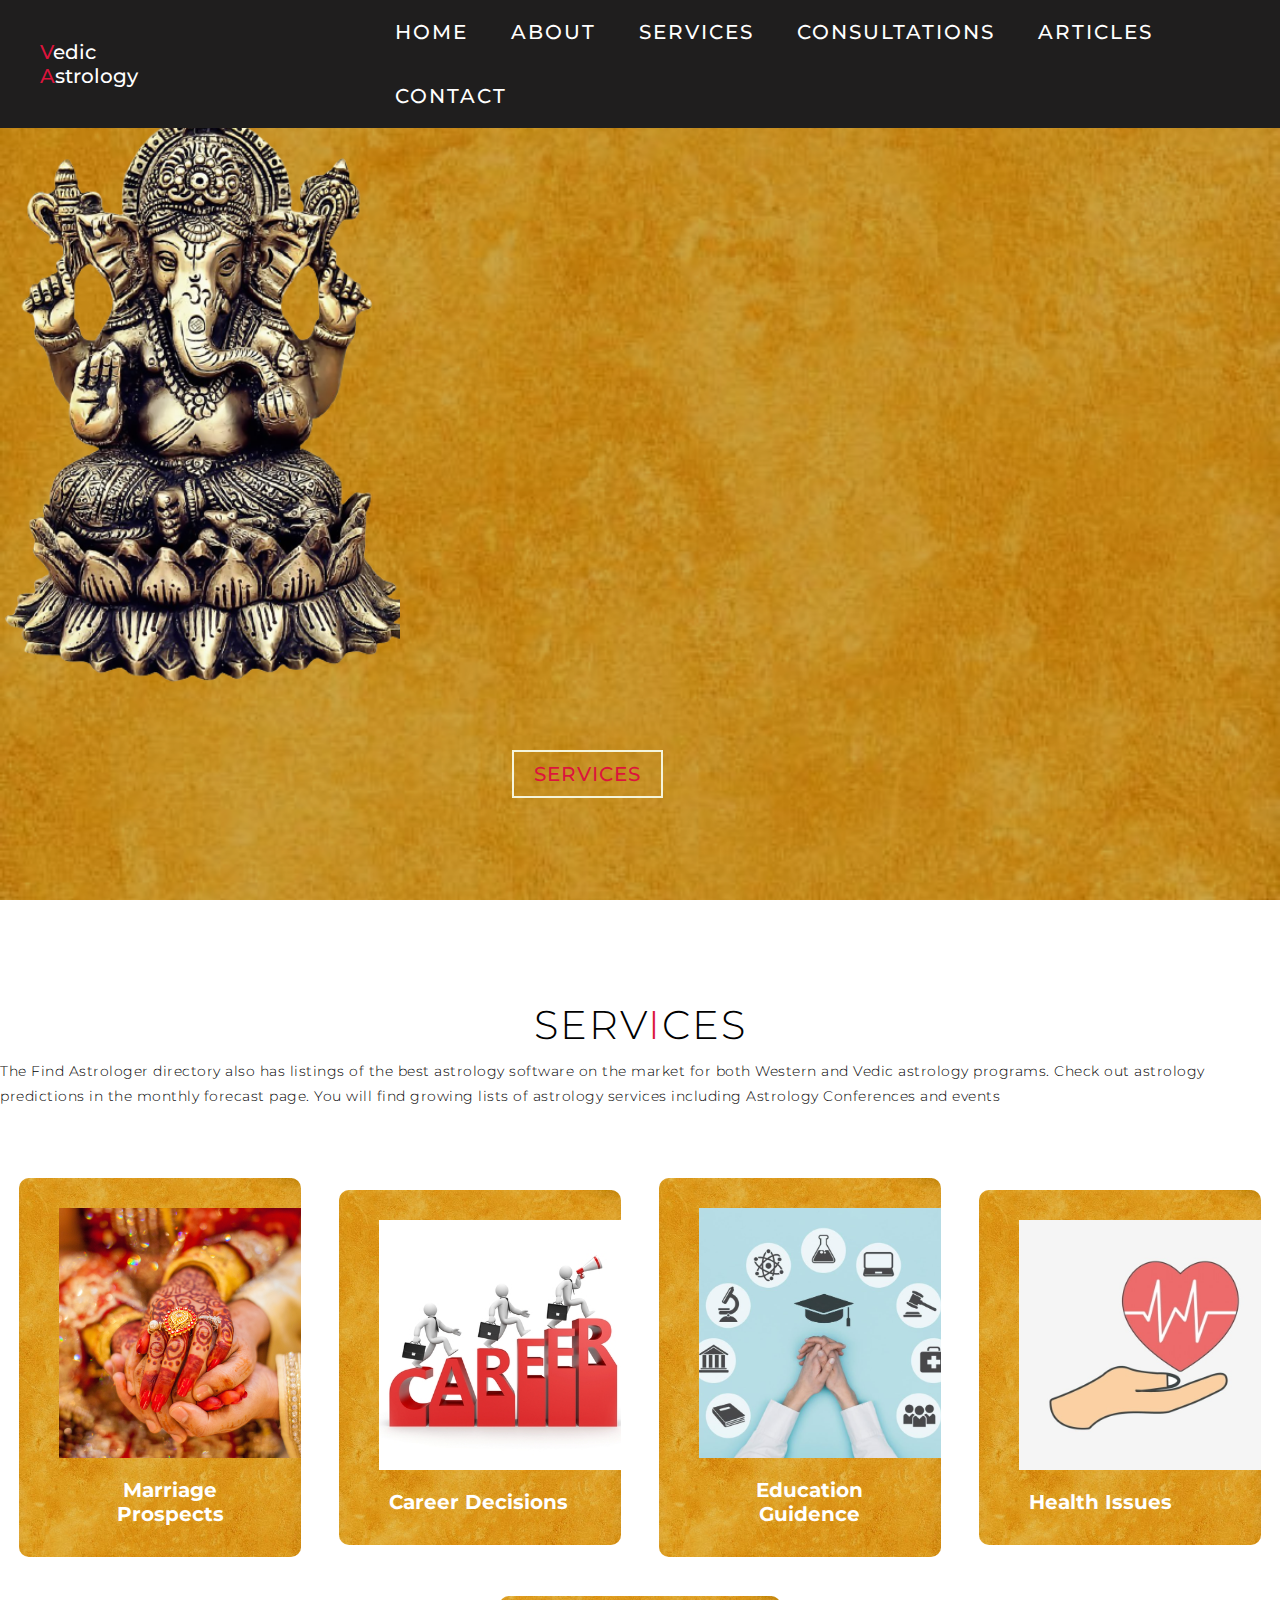
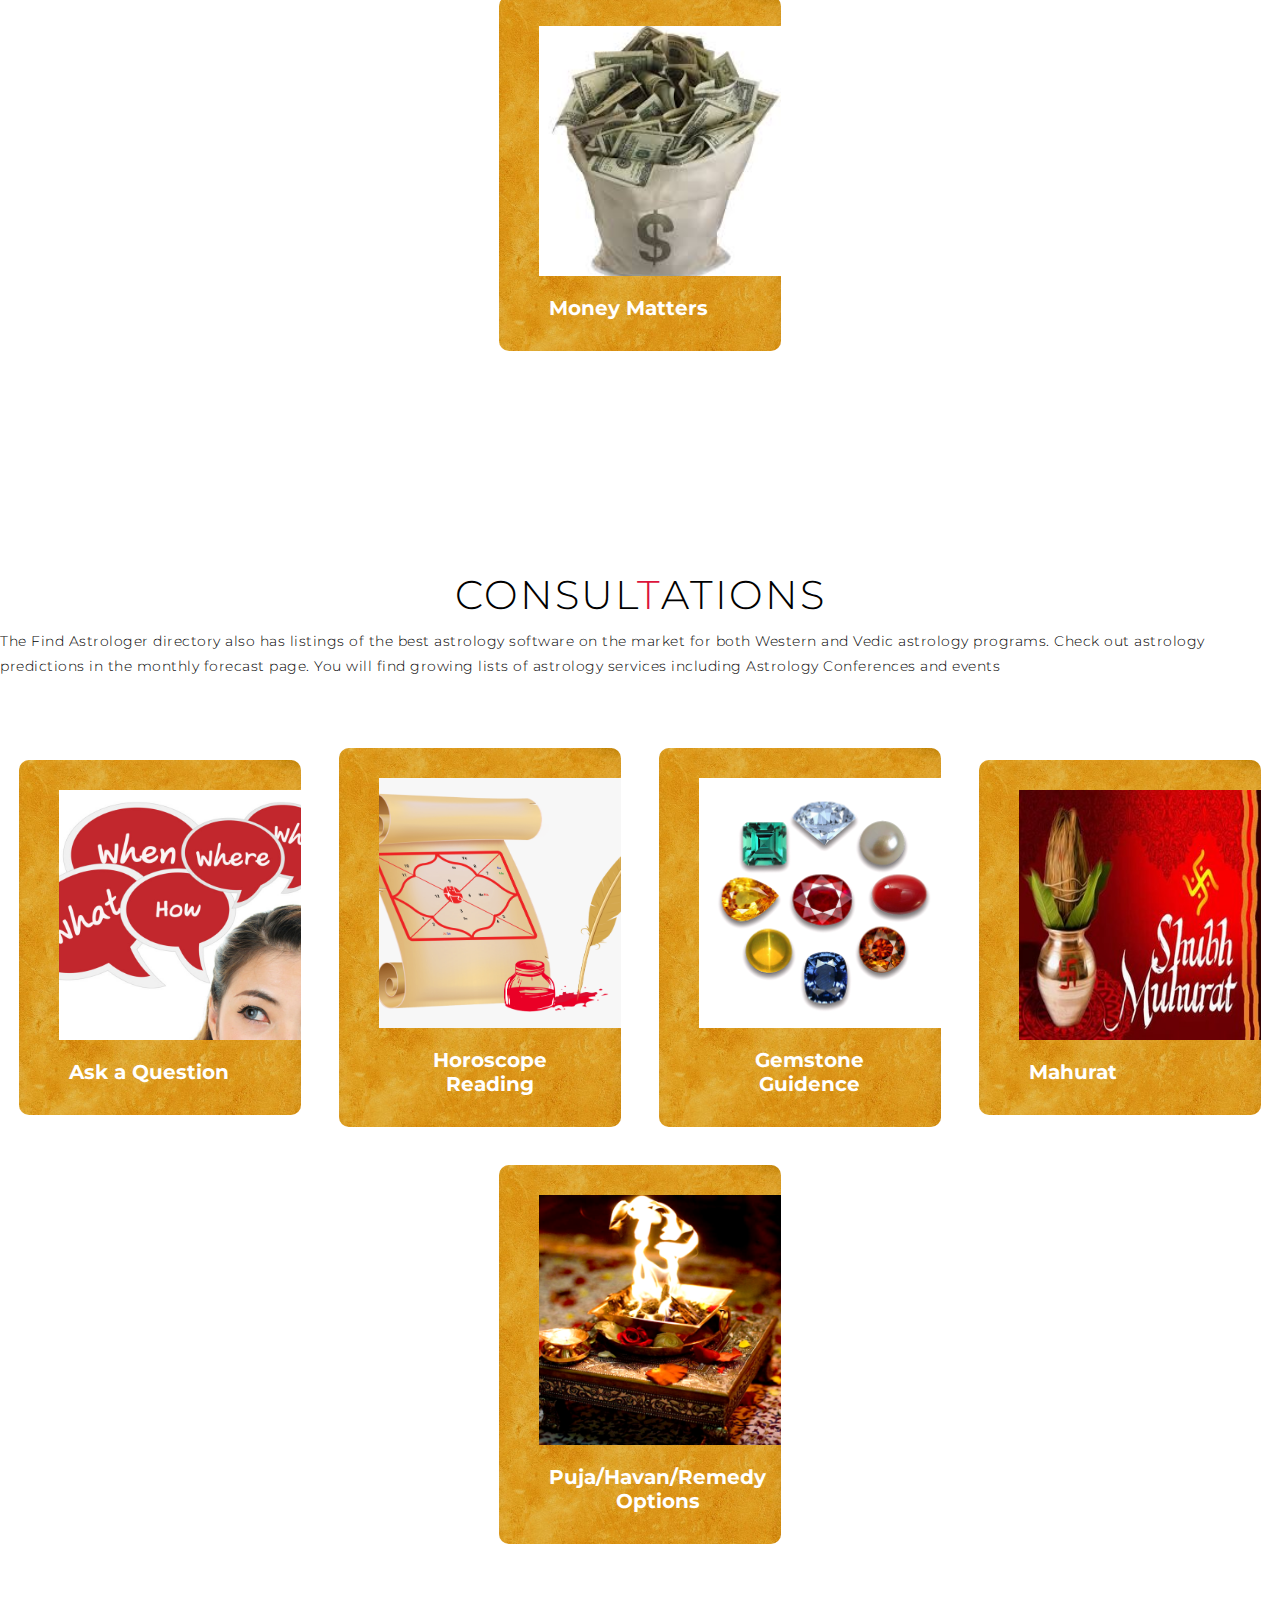
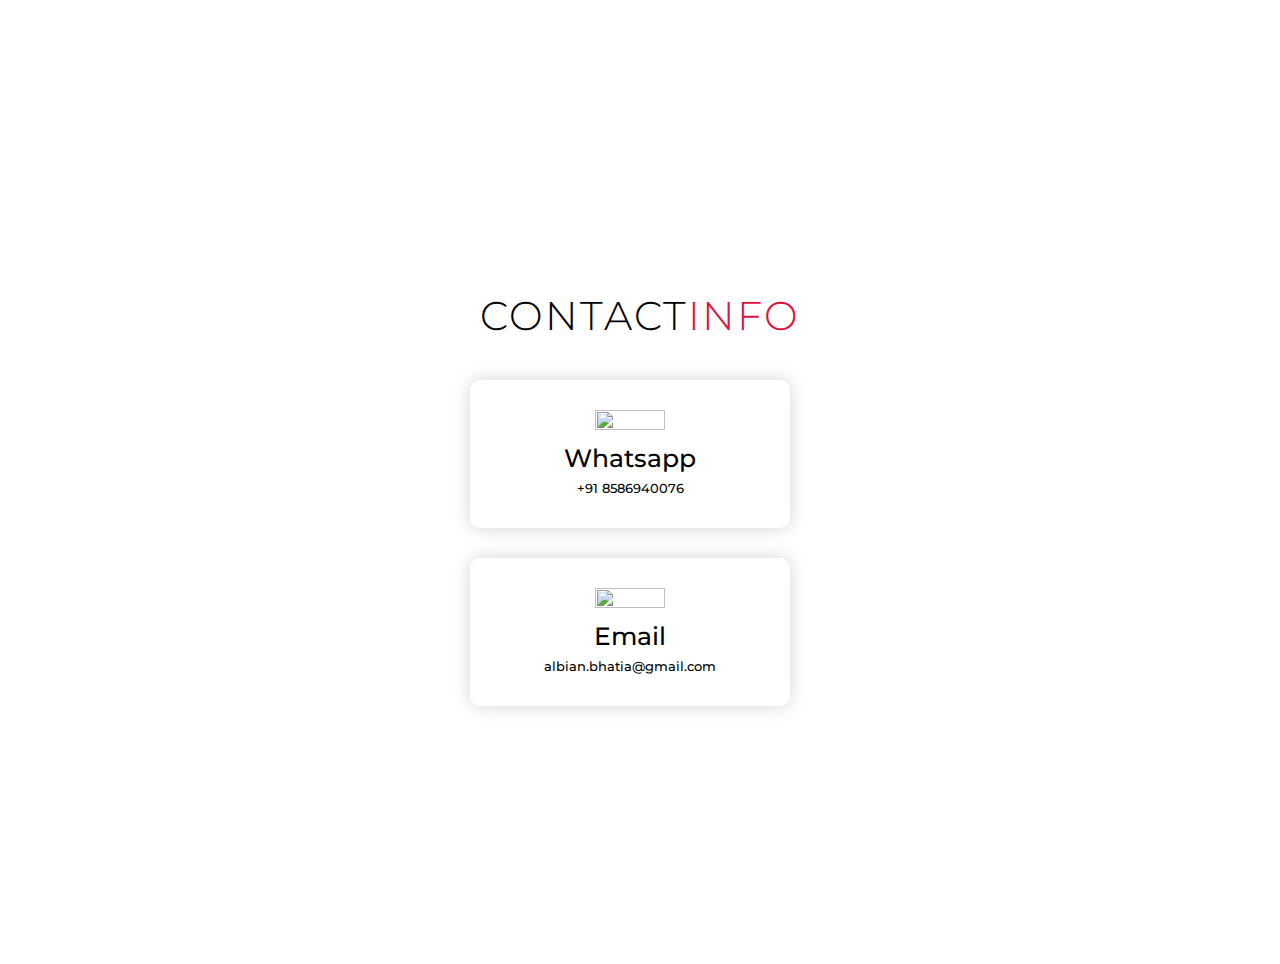
==== index.html @ fcb3271e "day4_1" ====
<!DOCTYPE html>
<html lang="en">
<head>
    <meta charset="UTF-8">
    <meta name="viewport" content="width=device-width, initial-scale=0.8">
    <title>Pt. Vamana Sharma </title>
    <link rel="stylesheet" href="style.css">
</head>
<body>
    <!-- Header -->
    <section id="header">
        <div class="class header container">
            <div class="nav-bar">
                <div class="brand">
                    <a href="#hero"><h1><span>V</span>edic <span>A</span>strology</h1></a>
                </div>
                <div class="nav-list">
                    <div class="hamburger"> <div class="bar"></div></div>
                    <ul>
                        <li><a href="#hero" data-after="Home">Home</a></li>
                        <li><a href="#hero" data-after="About">About</a></li>
                        <li><a href="#services" data-after="Services">Services</a></li>
                        <li><a href="#consultation" data-after="Consultations">Consultations</a></li>
                        <li><a href="#hero" data-after="Articles">Articles</a></li>
                        <li><a href="#contact" data-after="Contact">Contact</a></li>
                    </ul>
                </div>
            </div>
        </div>
    </section>
    <!-- Header Ends -->
   <!-- hero section  -->
   <section id= "hero">
       <div class="hero container">
           <div class="hero-img"><img src="./images/ganpati_5-removebg-preview.png"></div>
          <!-- <div class="img"><img src="./images/profile_pic_2.png" ></div> -->
           <div>
              
               <h1>Pt.Vamana Sharma</h1>
               <h1>Astrology</h1>
        <div class="hero-button"><a href="#services" type="button" class="cta">Services</a></div> 
        <div class="icons">
            <i></i>
        </div>
           </div>
       </div>
   </section>
   <!-- hero section  ends -->
   <!-- services section -->
   <section id="services">
       <div class="services container">
           <div class="service-top">
               <h1 class="section-title">Serv<span>i</span>ces</h1>
               <p>The Find Astrologer directory also has listings of the best 
                astrology software on the market for both Western and Vedic astrology
                programs. Check out astrology predictions in the monthly forecast page.
                You will find growing lists of astrology services including Astrology 
                Conferences and events </p>
           </div>
           <div class="service-bottom">
            <div class="class service-item">
               <div class="icon"><a href="./Schedule Appointment with Astrology Corner.html"><img src="./images/marriage.jpg" alt=""></a></div>
               <h2>Marriage Prospects</h2>
            </div>
            <div class="class service-item">
                <div class="icon"><img src="./images/career_1.png" alt=""></div>
                <h2>Career Decisions</h2>
             </div>
             <div class="class service-item">
                <div class="icon"><img src="./images/education.jpg" alt=""></div>
                <h2>Education Guidence</h2>
             </div>
             <div class="class service-item">
                <div class="icon"><img src="./images/health.jpg" alt=""></div>
                <h2>Health Issues</h2>
             </div>
             <div class="class service-item">
                <div class="icon"><img src="./images/money.jpeg" alt=""></div>
                <h2>Money Matters</h2>
             </div>
             
           </div>
       </div>
   </section>
   <!-- services secyion ends -->
   <!-- Consultation  section begins -->
   <section id="consultation">
    <div class="consultation container">
        <div class="consultation-top">
            <h1 class="section-title">Consul<span>t</span>ations</h1>
            <p>The Find Astrologer directory also has listings of the best 
             astrology software on the market for both Western and Vedic astrology
             programs. Check out astrology predictions in the monthly forecast page.
             You will find growing lists of astrology services including Astrology 
             Conferences and events </p>
        </div>
        <div class="consultation-bottom">
         <div class="class consultation-item">
            <div class="icon"><a href="./Schedule Appointment with Astrology Corner.html"><img src="./images/question.jpeg" alt=""></a></div>
            <h2>Ask a Question</h2>
         </div>
         <div class="class consultation-item">
             <div class="icon"><img src="./images/janampatri1.png" alt=""></div>
             <h2>Horoscope Reading</h2>
          </div>
          <div class="class consultation-item">
             <div class="icon"><img src="./images/gemstone.png" alt=""></div>
             <h2>Gemstone Guidence</h2>
          </div>
          <div class="class consultation-item">
             <div class="icon"><img src="./images/rsz_shubhmahurat.jpg" alt=""></div>
             <h2>Mahurat</h2>
          </div>
          <div class="class consultation-item">
             <div class="icon"><img src="./images/puja.png" alt=""></div>
             <h2>Puja/Havan/Remedy Options</h2>
          </div>
          
        </div>
    </div>
</section>
   <!-- Consultation  section ends -->
   <!-- contact  section begins -->
   <section id="contact">
       <div class="class contact container">
           <div><h1 class="section-title">Contact<span>info</span></h1></div>
            <div class="contact-items">
                <div class="contact-item">
                    <div class="icon"><img src="https://img.icons8.com/office/80/000000/whatsapp--v3.png"></div>
                    <div class="contact-info">
                        <h1>Whatsapp</h1>
                        <h2>+91 8586940076 </h2>
                    </div>
                </div>
                <div class="contact-item">
                    <div class="icon"><img src="https://img.icons8.com/fluent/80/000000/email-open.png"/></div>
                    <div class="contact-info">
                        <h1>Email</h1>
                        <h2>albian.bhatia@gmail.com </h2>
                    </div>
                </div>
            </div>

       </div>

   </section>
   <!-- contact  section ends -->
   <button onclick="topFunction()" id="myBtn" title="Go to top"><img src="./images/iicons8-up-50.png"></button>
   <!-- services section ends -->
   <script src="./app.js"></script>
</body>
</html>
---- style.css ----
@import url('https://fonts.googleapis.com/css2?family=Montserrat:300,400,700&display=swap');
 * {
  padding: 0;
  margin: 0;
  box-sizing: border-box;  
}
html{
    font-size: 10px;
    font-family:'Montserrat',sans-serif ;
    scroll-behavior: smooth;
}
a{
    text-decoration: none;
}
.container{
    min-height: 100vh;
    width: 100%;
    display: flex;
    align-items: center;
    justify-content: center;
}
img{
    height: 100%;
    width:100%;
    object-fit: cover;
}
p{
    font-size: 1.4rem;
    text-align: left;
    color:white;
    line-height:1.9rem ;
}
/* Header Section*/
#header{
    position: fixed;
    z-index: 1000;
    left:0;
    top: 0;
    width: 100vw;
    height: auto;
}
#header .header{
    min-height: 8vh;
    background: rgba(31, 30, 30, 24);
    transition: .3s ease background-color;
}
#header .brand h1{
    color: white;
    padding-left:30px ;
    padding-right: 200px;
    font-size: 2rem;
    font-weight: 500;
}
#header .brand h1 span{
color: crimson;
}
#header .nav-bar{
    display: flex;
    align-items: center;
    justify-content: space-between;
    width: 100%;
    height: 100%;
    max-width: 1300px;
    padding: 0 10px;
}
#header .nav-list ul{
    list-style: none;
    position: absolute;
    background-color: rgba(31, 30, 30, 24);
    width: 100vw;
    height: 100vh;
    left: 100%;
    top: 0;
    display: flex;
    flex-direction: column;
    justify-content: center;
    align-items: center;
    z-index: 1;
    overflow-x: hidden;
    transition: .5 ease left;
}
#header .nav-list ul.active{
    left: 0;
}
#header .nav-list ul a{
font-size: 2.5rem;
font-weight: 500;
letter-spacing: .2rem;
text-decoration: none;
color: white;
text-transform: uppercase;
padding: 20px;
display: block;
}

#header .nav-list ul a::after{
    content: attr(data-after);
    position: absolute;
    top: 50%;
    left: 50%;
    transform: translate(-50%,-50%) scale(0);
    color: rgba(240,248,255,0.021);
    font-size: 8rem;
    letter-spacing: 50px;
    z-index: -1;
    transition: .3s ease etter-spacing;
}
#header .nav-list ul li:hover a::after{
    transform:translate(-50%,-50%) scale(1);
    letter-spacing: initial;
}
#header .nav-list ul li:hover a{
    color: crimson;
}
#header .hamburger{
    height: 60px;
    width: 60px;
    display: inline-block;
    border: 3px solid white;
    border-radius: 50%;
    position: relative;
    display: flex;
    align-items: center;
    justify-content: center;
    z-index: 100;
    cursor: pointer;
    transform: scale(.8);
    margin-right: 20px;
}
#header .hamburger::after{
    position:absolute;
    content: '';
    height: 100%;
    width: 100%;
    border-radius: 50%;
    border: 3px solid white;
    animation: hamburger_puls 1s ease infinite;
}
#header .hamburger .bar{
    height: 2px;
    width: 30px;
    position: relative;
    background-color: white;
    z-index: -1;
}
#header .hamburger .bar::after,
#header .hamburger .bar::before{
    content: '';
    position: absolute;
    height: 100%;
    width: 100%;
    left:0;
    background-color: white;
    transition: .3s ease;
    transition-property: top,bottom;
}
#header .hamburger .bar::after{
    top: 8px;
}
#header .hamburger .bar::before{
    bottom: 8px;
}
#header .hamburger.active .bar::before{
    bottom: 0;
}
#header .hamburger.active .bar::after{
    top:0;
}
/* Hero Section*/
#hero {
    background-image: url(./images/servicebkg_02mustard.jpg);
    background-size: cover;
    background-position: top center;
    position: relative;
    z-index: 1;
}
#hero::after{
    content:'';
    position: absolute;
    left: 0;
    top: 0;
    height: 100%;
    width: 100%;
    background-color: black;
    opacity: .2;
    z-index: -1;
}
#hero .hero{
    max-width: 1200px;
    margin: 0 auto;
    padding: 0 50px;
    justify-content :flex-start;
}
#hero .hero-img {
    position: absolute;
    top: 10%;
    left: 2rem;
    height: 300px;
    width:150px;
}
#hero h1 {
    top: 68%;
    display: block;
    width: fit-content;
    font-size: 4rem;
    position: absolute;
    color:transparent;
    animation: text_reveal .5s ease forwards;
    animation-delay: 0 .5s;
    left:40%;
}
#hero h1:nth-child(1){
animation-delay: 1s;
}
#hero h1:nth-child(2){
animation: text_reveal_astro .5s ease forwards;
animation-delay: 2s; 
top: 78%;
}
#hero h1 span {
    position: absolute;
    top:0;
    left:0;
    height:100%;
    width: 0;
    background-color:transparent;
    animation: text_reveal_box 1s ease;
    animation-delay: 1s;
}

#hero h1:nth-child(1) span{
    animation: delay 1s; 
}
#hero h1:nth-child(2) span{
    animation: delay 1s; 
}
#hero .hero-button{
    position: absolute;
    top: 80%;
    left: 40%;
    display: inline-block;
    padding: 10px 20px;
    color:beige;
    background-color:transparent;
    border: 2px solid beige;
    font-size: 2rem;
    text-transform: uppercase;
    letter-spacing: .1rem;
    margin-top: 30px;
    transition: .3s ease;
    transition-property:  background-color,color;
    font-weight: 500;
}
#hero .hero-button:hover{
    color: white;
    background-color:  rgb(218, 212, 134);
}
#hero .hero-button .cta{
    color:crimson; 
}

/* End Hero Section*/
/* Service Section*/

#services .services{
    flex-direction: column;
    text-align: center;
    max-width: 1500px;
    margin: 0 auto;
    padding: 100px 0;

}
#services .section-title{
    font-size: 4rem;
    font-weight: 300;
    color:black;
    margin-bottom: 10px;
    text-transform: uppercase;
    letter-spacing: .2rem;
    text-align: center;

}
#services .section-title span{
    color:crimson;
}
#services .service-top p{
    font-size: 1.4rem;
    margin-top: 5px ;
    line-height: 2.5rem;
    font-weight: 300;
    letter-spacing: .05rem;
    color: black;
}
#services .service-bottom{
    display: flex;
    align-items: center;
    justify-content: center;
    flex-wrap: wrap;
    margin-top: 50px;
}
#services .service-item{
    flex-basis: 80%;
    display: flex;
    align-items: flex-start;
    justify-content: center;
    flex-direction: column;
    padding: 30px;
    border-radius: 10px;
    background-image: url(./images/servicebkg_02mustard.jpg);
    background-size: cover;
    margin: 10px 5%;
    position: relative;
    z-index: 1;
    overflow: hidden;
}
#services .service-item::after{
    content: '';
    position: absolute;
    left: 0;
    top:0;
    height: 100%;
    width:100%;
    background-color: black;
    opacity: .1;
    z-index: -1;
}
#services .service-item .icon{
    height: 250px;
    width:250px;
    margin-bottom: 20px;
    margin-left:20px ;
}
#services .service-item:hover .icon{
    height: 260px;
    width:260px;
    margin-bottom: 10px;
    margin-left:10px ;
    margin-left: 10px;
    background: #e1e1e1;
    border: 2px solid crimson;
}
#services .service-item h2{
    font-size: 2rem;
    padding-left: 2rem;
    text-align: center;
    color: white;
    margin-bottom: 1px;
}
#services .service-item:hover h2{
    color: crimson;
}
#services .service-item p{
    font-size: 1.4rem;
    text-align: left;
    color:white;
    line-height:1.9rem ;
}
/* End of Service Section*/

/*Consultation section Begins */
#consultation .consultation{
    flex-direction: column;
    text-align: center;
    max-width: 1500px;
    margin: 0 auto;
    padding: 100px 0;

}
#consultation .section-title{
    font-size: 4rem;
    font-weight: 300;
    color:black;
    margin-bottom: 10px;
    text-transform: uppercase;
    letter-spacing: .2rem;
    text-align: center;

}
#consultation .section-title span{
    color:crimson;
}
#consultation .consultation-top p{
    font-size: 1.4rem;
    margin-top: 5px ;
    line-height: 2.5rem;
    font-weight: 300;
    letter-spacing: .05rem;
    color: black;
}
#consultation .consultation-bottom{
    display: flex;
    align-items: center;
    justify-content: center;
    flex-wrap: wrap;
    margin-top: 50px;
}
#consultation .consultation-item{
    flex-basis: 80%;
    display: flex;
    align-items: flex-start;
    justify-content: center;
    flex-direction: column;
    padding: 30px;
    border-radius: 10px;
    background-image: url(./images/servicebkg_02mustard.jpg);
    background-size: cover;
    margin: 10px 5%;
    position: relative;
    z-index: 1;
    overflow: hidden;
}
#consultation .consultation-item::after{
    content: '';
    position: absolute;
    left: 0;
    top:0;
    height: 100%;
    width:100%;
    background-color: black;
    opacity: .1;
    z-index: -1;
}
#consultation .consultation-item .icon{
    height: 250px;
    width:250px;
    margin-bottom: 20px;
    margin-left:20px ;
}
#consultation .consultation-item:hover .icon{
    height: 260px;
    width:260px;
    margin-bottom: 10px;
    margin-left:10px ;
    margin-left: 10px;
    background: #e1e1e1;
    border: 2px solid crimson;
}
#consultation .consultation-item h2{
    font-size: 2rem;
    padding-left: 2rem;
    text-align: center;
    color: white;
    margin-bottom: 1px;

}
#consultation .consultation-item:hover h2{
    color: crimson;
}
#consultation .consultation-item p{
    font-size: 1.4rem;
    text-align: left;
    color:white;
    line-height:1.9rem ;
}
/*Consultation section Ends */

/*About section */

#contact .contact{
    flex-direction: column;
    max-width: 1200px;
    margin: 0 auto;
}
#contact .contact-items{
    width: 400px;
}
#contact .contact-item{
    width:80%;
    padding: 20px;
    text-align: center;
    border-radius: 10px;
    padding: 30px;
    margin: 30px;
    display: flex;
    justify-content: center;
    align-items: center;
    flex-direction: column;
    box-shadow: 0px 0px 18px 0 #0000002c;
    transition: .3s ease box-shadow;
}
#contact .contact-item:hover{
    box-shadow:0px 0px 5px 0  #0000002c ;
}
#contact .icon{
    width: 70px;
    margin: 0 auto;
    margin-bottom: 10px;
}
#contact .contact-info h1{
    font-size: 2.5rem;
    font-weight: 500;
    margin-bottom: 5px;
}
#contact .contact-info h2{
    font-size: 1.3rem;
    line-height: 2rem;
    font-weight: 500;
}

#contact .section-title{
    font-size: 4rem;
    font-weight: 300;
    color:black;
    margin-bottom: 10px;
    text-transform: uppercase;
    letter-spacing: .2rem;
    text-align: center;

}
#contact .section-title span{
    color:crimson;
}

/*About section Ends*/
/*Top Button*/
#myBtn {
    display: none; /* Hidden by default */
    position: fixed; /* Fixed/sticky position */
    bottom: 20px; /* Place the button at the bottom of the page */
    right: 30px; /* Place the button 30px from the right */
    z-index: 99; /* Make sure it does not overlap */
    border: none; /* Remove borders */
    outline: none; /* Remove outline */
    background-color:transparent; /* Set a background color */
    color: white; /* Text color */
    cursor: pointer; /* Add a mouse pointer on hover */
    padding: 15px; /* Some padding */
    border-radius: 10px; /* Rounded corners */
    font-size: 25px; /* Increase font size */
    width: 100px;
    height: 100px;
  }
  
  #myBtn:hover {
    background-color:transparent; /* Add a dark-grey background on hover */
  }
  #myBtn .mybtn{
    width: 200px;
    height: 120px;
  }
/*End of Top Button*/
/* keyframe*/
@keyframes hamburger_puls{
    0%{
        opacity: 1;
        transform: scale(1);
    }
    100%{
        opacity: 0;
        transform: scale(1.4);
    }
}
@keyframes text_reveal_box{
    50%{
        width: 100%;
        left:0;
    }
    100%{
        width: 0;
        left:100%; 
    }
}
@keyframes text_reveal{
    100%{
        color: beige ;
    }
}
@keyframes text_reveal_astro{
    100%{
        color:crimson ;
    }
}
@media only screen and (min-width:768px){
  
    
    /*services */
    #services .service-bottom .service-item{
        flex-basis: 42%;
        margin: 1.5%; 
    }
    #services .service-item .icon{
        margin-left:10px ;
        background: #eee;
        border-top: 0px solid transparent;
    }
    #services .service-item:hover .icon{
        background: #e1e1e1;
        border: 2px solid crimson;
    }

    #hero h1:nth-child(2){
        animation: text_reveal_astro .5s ease forwards;
        animation-delay: 2s; 
        top: 74%;
        }
    
    /*services End */
    /*consultation  */
    #consultation .consultation-bottom .consultation-item{
        flex-basis: 42%;
        margin: 1.5%; 
    }
    #consultation .consultation-item .icon{
        margin-left:10px ;
        background:white;
        border-top: 0px solid transparent;
    }
    #consultation .consultation-item:hover .icon{
        background: #e1e1e1;
        border: 2px solid crimson;
    }
    /*consultation End */
    #hero .hero-img {
    position: absolute;
    top: 1;
    left: 0;
    height: 600px;
    width:400px;
    }
}
@media only screen and (min-width:1200px){
    /*header */
    #header .hamburger{
        display: none;
    }
    #header .nav-list ul{
        position: initial;
        display: block;
        height: auto;
        width: fit-content;
        background-color: transparent;
    }
    #header .nav-list ul li{
        display: inline-block;
    }
    #header .nav-list ul li a{
        font-size: 2rem;
    }
    #header .nav-list ul a::after{
        display: none;
    }
    #hero h1:nth-child(2){
        animation: text_reveal_astro .5s ease forwards;
        animation-delay: 2s; 
        top: 75%;
        }
    /* end header*/
    /*services */
    #services .service-bottom .service-item{
        flex-basis: 22%;
        margin: 1.5%; 
    }
    #services .service-item .icon{
        margin-left:10px ;
        background: #eee;
        border-top: 0px solid transparent;
    }
    #services .service-item:hover .icon{
        background: #e1e1e1;
        border: 2px solid crimson;
    }
    /*services End */
    /*consultation  */
    #consultation .consultation-bottom .consultation-item{
        flex-basis: 22%;
        margin: 1.5%; 
    }
    #consultation .consultation-item .icon{
        margin-left:10px ;
        background:white;
        border-top: 0px solid transparent;
    }
    #consultation .consultation-item:hover .icon{
        background: #e1e1e1;
        border: 2px solid crimson;
    }
    /*consultation End */
    #hero .hero-img {
    position: absolute;
    top: 1;
    left: 0;
    height: 600px;
    width:400px;
    }
    
}
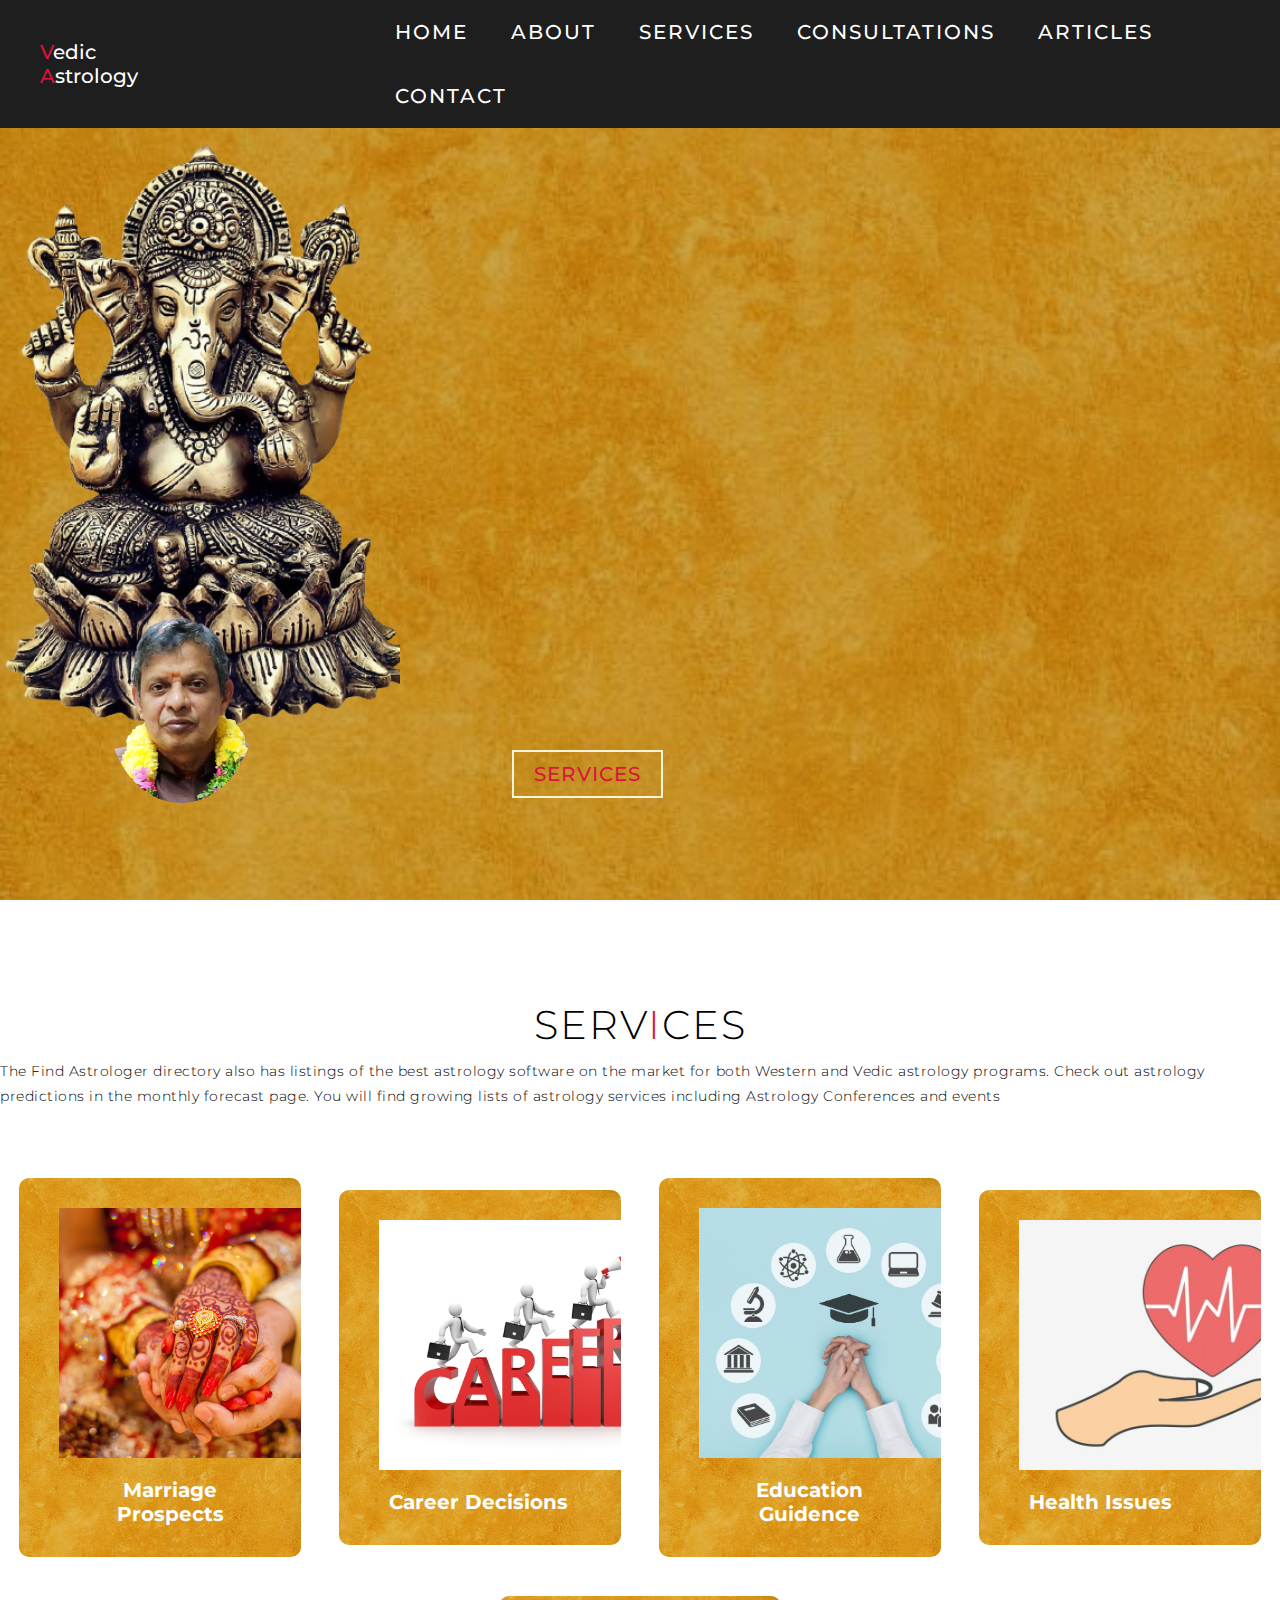
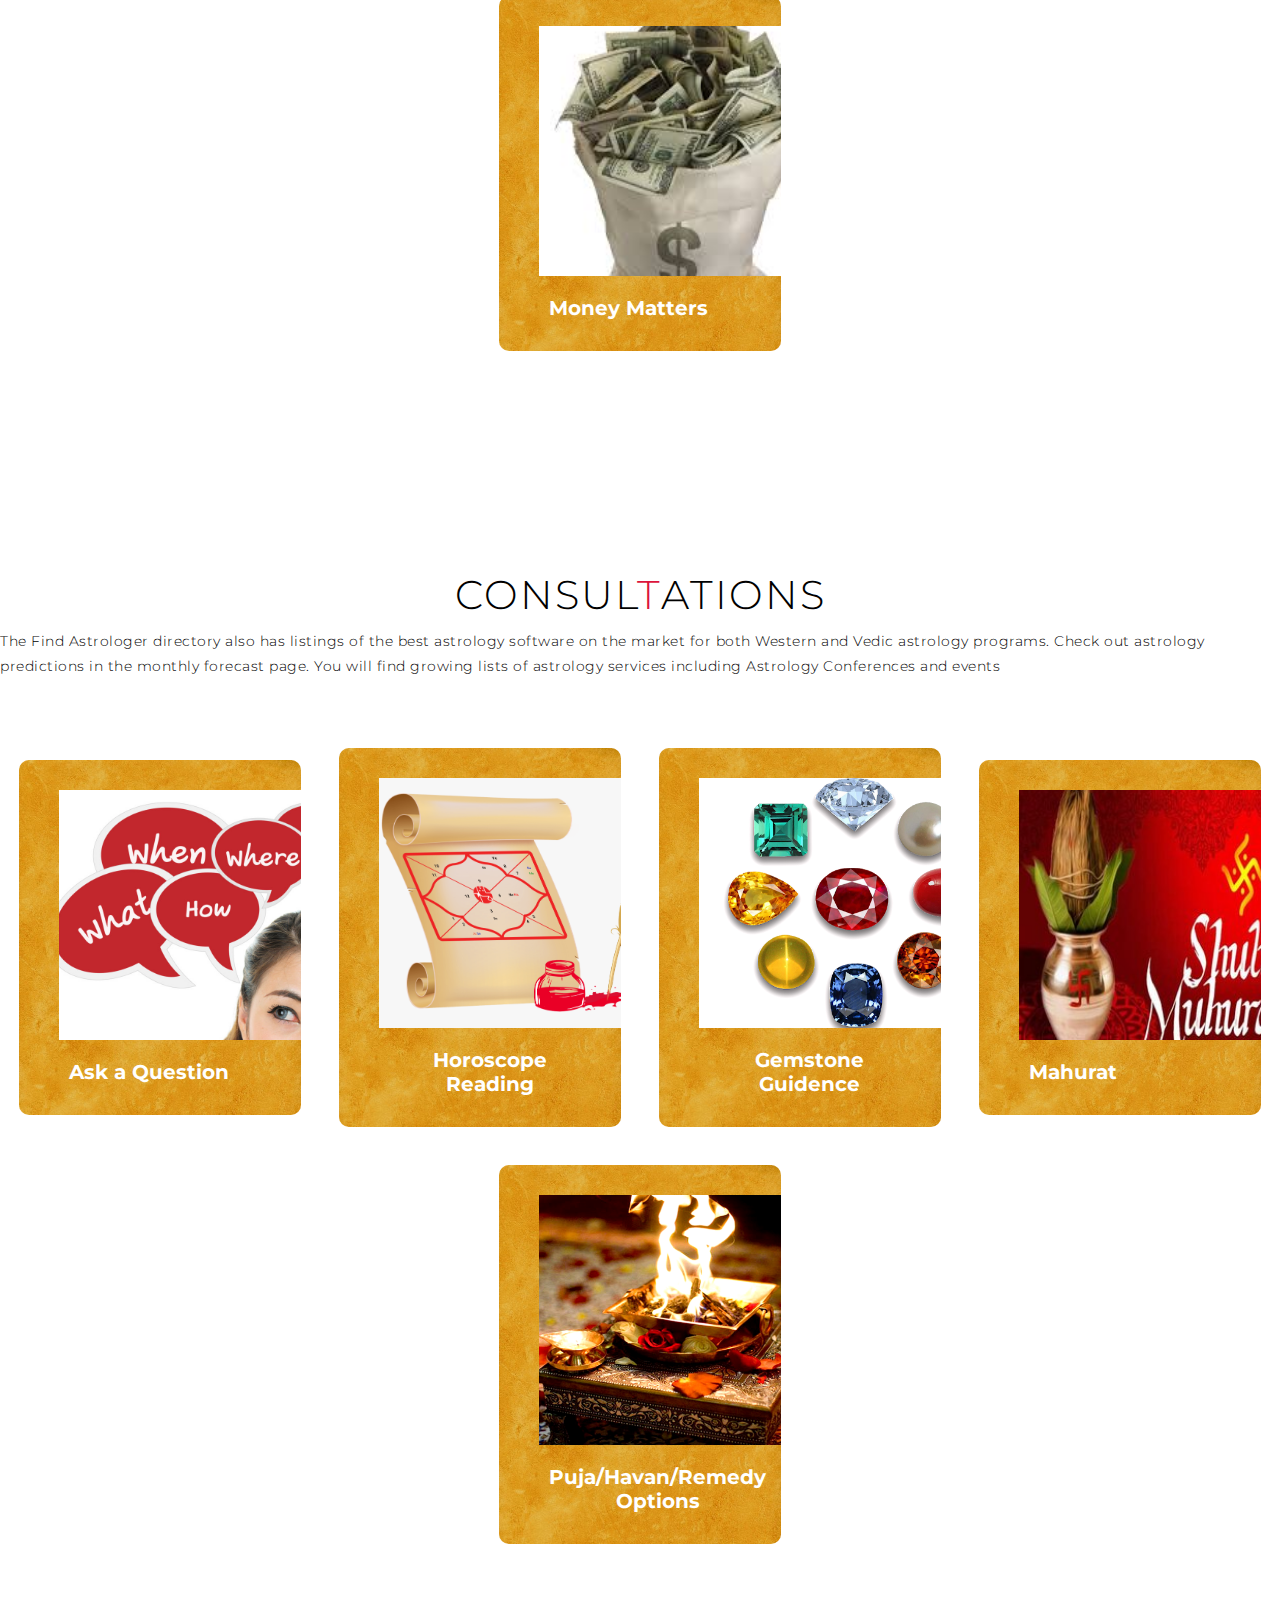
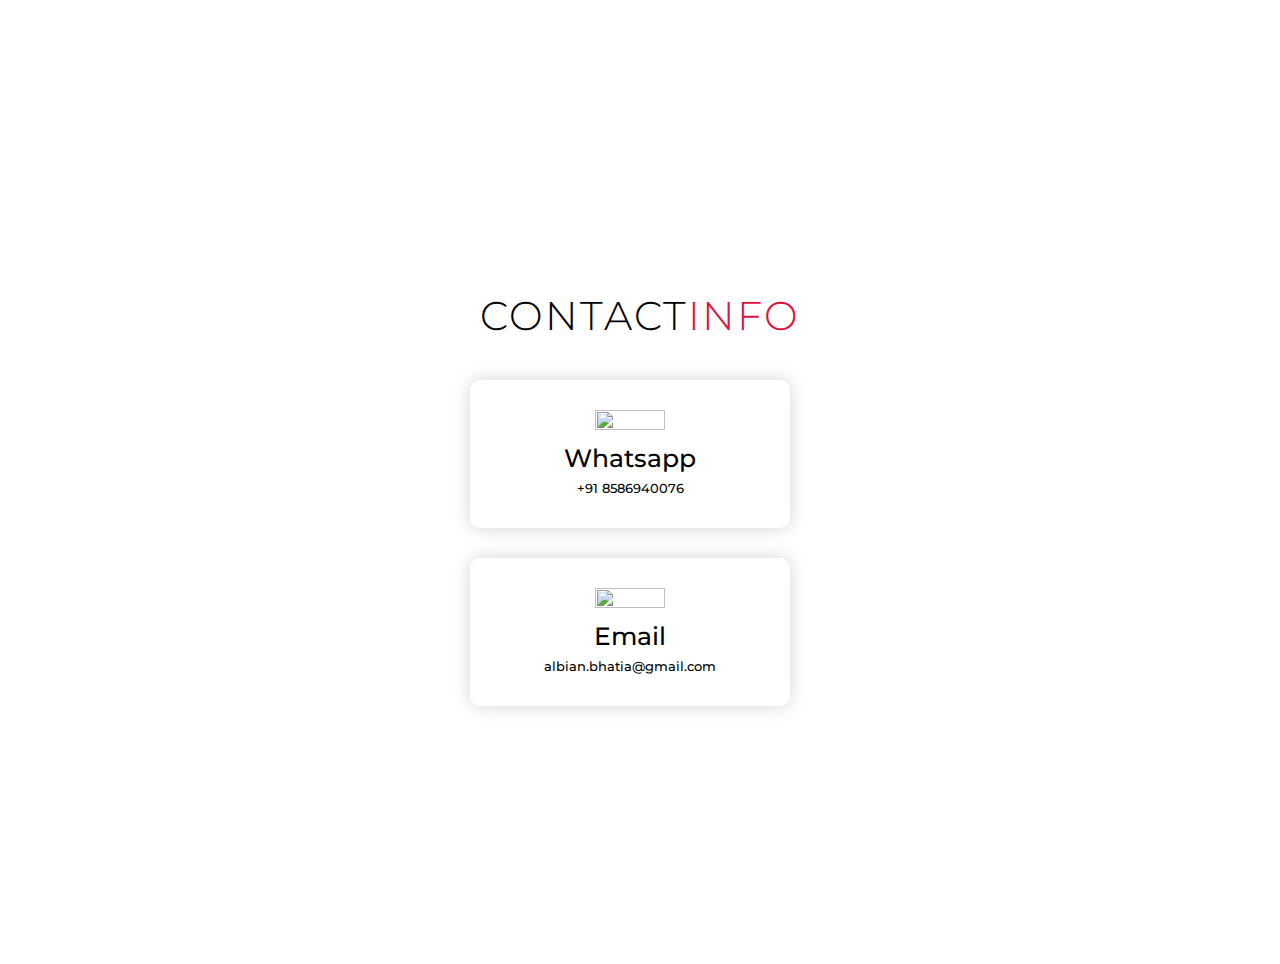
==== commit 276bb907: "day4_final" ====
--- a/index.html
+++ b/index.html
@@ -33,15 +33,13 @@
    <section id= "hero">
        <div class="hero container">
            <div class="hero-img"><img src="./images/ganpati_5-removebg-preview.png"></div>
-          <!-- <div class="img"><img src="./images/profile_pic_2.png" ></div> -->
-           <div>
-              
-               <h1>Pt.Vamana Sharma</h1>
+           <div class="img"><img src="./images/profile_pic.png" ></div> 
+           <div>            
+               <h1>Pt.Vamana </h1>
+               <h1>Sharma</h1>
                <h1>Astrology</h1>
         <div class="hero-button"><a href="#services" type="button" class="cta">Services</a></div> 
-        <div class="icons">
-            <i></i>
-        </div>
+        
            </div>
        </div>
    </section>
--- a/style.css
+++ b/style.css
@@ -193,10 +193,14 @@
 }
 #hero .hero-img {
     position: absolute;
-    top: 10%;
-    left: 2rem;
-    height: 300px;
-    width:150px;
+    top: 15%;
+    left: 16rem;
+    height: 400px;
+    width:260px;
+}
+#hero .img{
+    position: absolute;
+    top: 67%;
 }
 #hero h1 {
     top: 68%;
@@ -208,15 +212,20 @@
     animation: text_reveal .5s ease forwards;
     animation-delay: 0 .5s;
     left:40%;
+
 }
 #hero h1:nth-child(1){
 animation-delay: 1s;
 }
 #hero h1:nth-child(2){
-animation: text_reveal_astro .5s ease forwards;
-animation-delay: 2s; 
-top: 78%;
-}
+animation-delay: 1s; 
+top: 73%;
+}
+#hero h1:nth-child(3){
+    animation: text_reveal_astro .5s ease forwards;
+    animation-delay: 1.5s; 
+    top: 78%;
+    }
 #hero h1 span {
     position: absolute;
     top:0;
@@ -232,6 +241,9 @@
     animation: delay 1s; 
 }
 #hero h1:nth-child(2) span{
+    animation: delay 1s; 
+}
+#hero h1:nth-child(3) span{
     animation: delay 1s; 
 }
 #hero .hero-button{
@@ -326,13 +338,13 @@
 }
 #services .service-item .icon{
     height: 250px;
-    width:250px;
+    width:300px;
     margin-bottom: 20px;
     margin-left:20px ;
 }
 #services .service-item:hover .icon{
     height: 260px;
-    width:260px;
+    width:310px;
     margin-bottom: 10px;
     margin-left:10px ;
     margin-left: 10px;
@@ -422,7 +434,7 @@
 }
 #consultation .consultation-item .icon{
     height: 250px;
-    width:250px;
+    width:310px;
     margin-bottom: 20px;
     margin-left:20px ;
 }
@@ -639,11 +651,7 @@
     #header .nav-list ul a::after{
         display: none;
     }
-    #hero h1:nth-child(2){
-        animation: text_reveal_astro .5s ease forwards;
-        animation-delay: 2s; 
-        top: 75%;
-        }
+  
     /* end header*/
     /*services */
     #services .service-bottom .service-item{
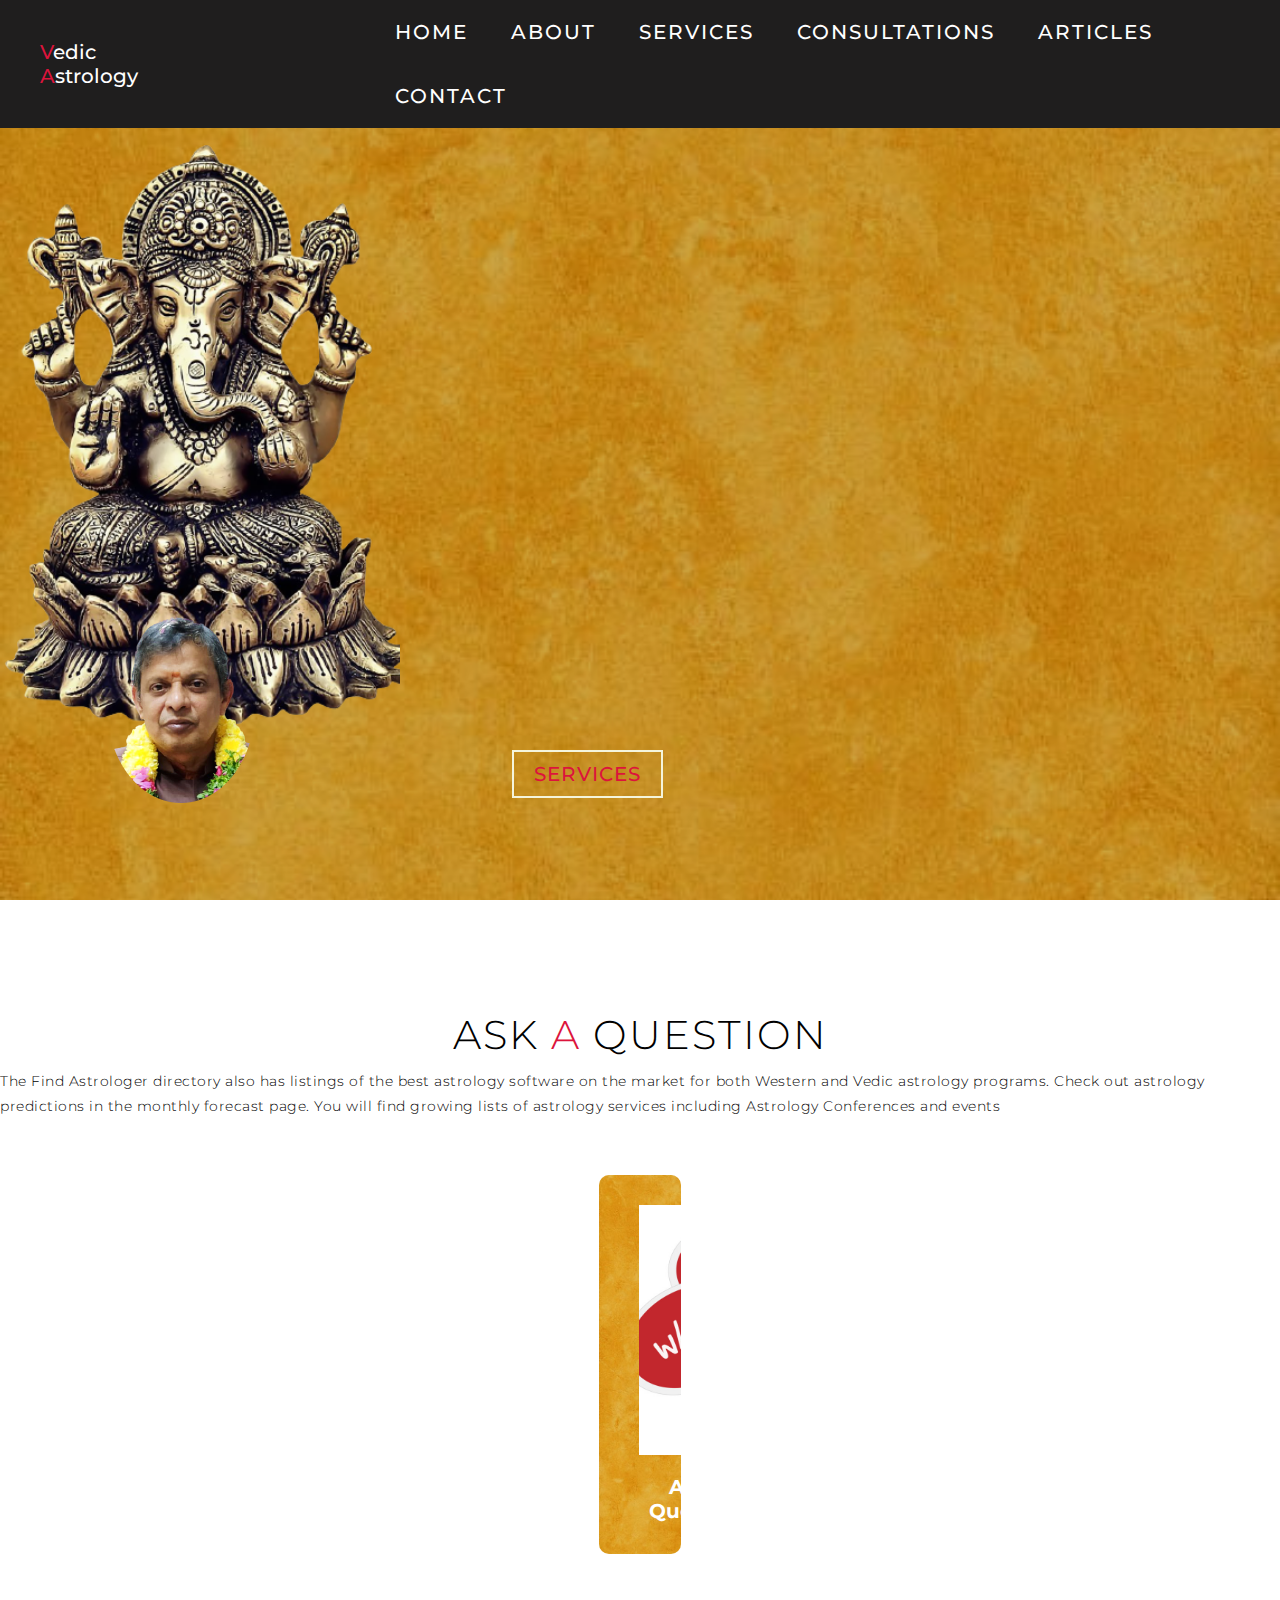
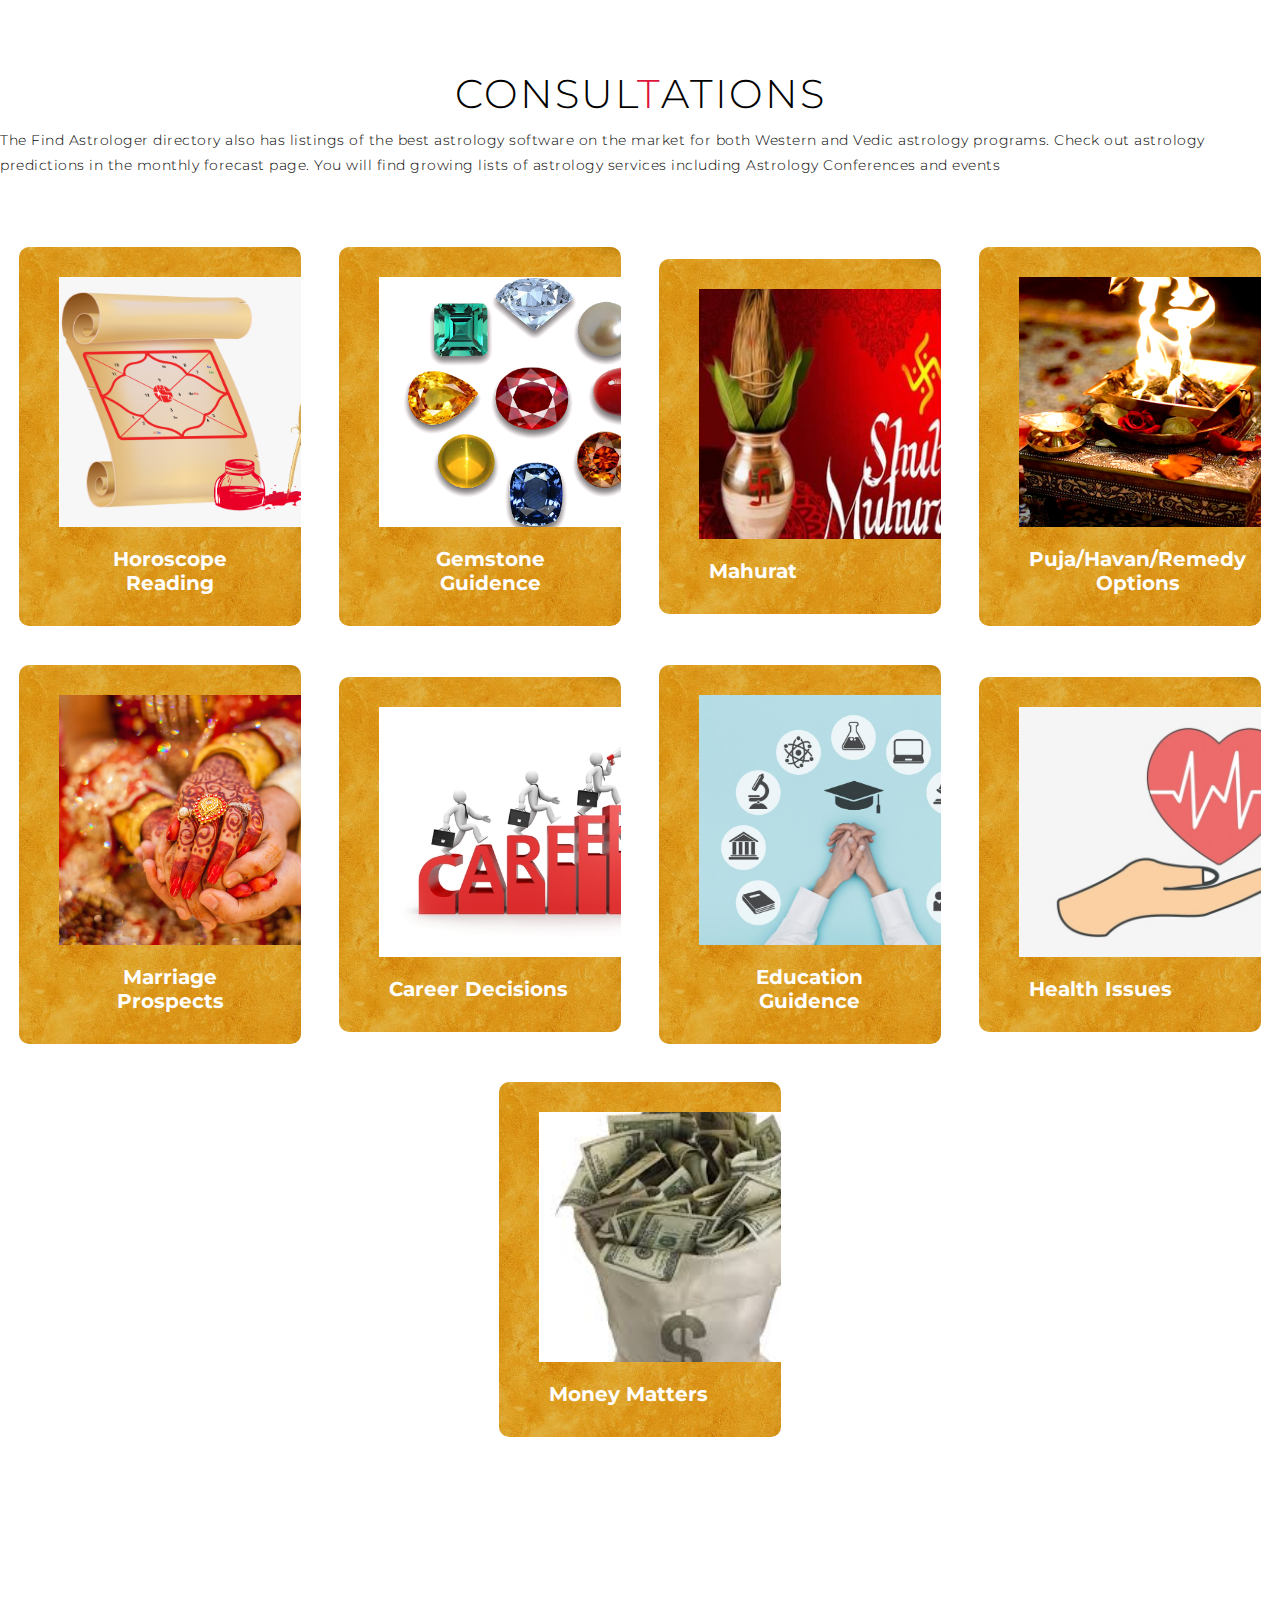
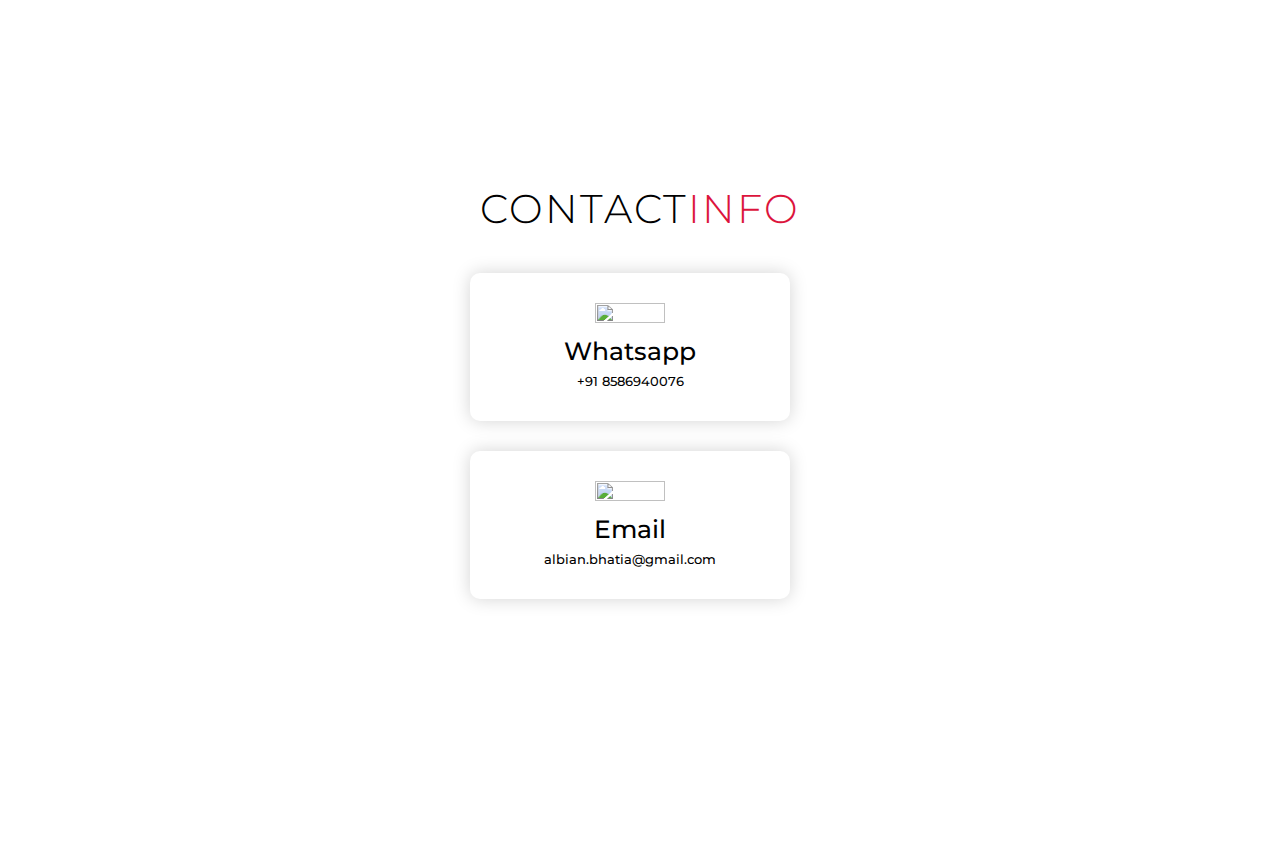
==== commit c601c322: "day5_1" ====
--- a/index.html
+++ b/index.html
@@ -48,7 +48,7 @@
    <section id="services">
        <div class="services container">
            <div class="service-top">
-               <h1 class="section-title">Serv<span>i</span>ces</h1>
+               <h1 class="section-title">Ask <span>A</span> Question</h1>
                <p>The Find Astrologer directory also has listings of the best 
                 astrology software on the market for both Western and Vedic astrology
                 programs. Check out astrology predictions in the monthly forecast page.
@@ -57,26 +57,9 @@
            </div>
            <div class="service-bottom">
             <div class="class service-item">
-               <div class="icon"><a href="./Schedule Appointment with Astrology Corner.html"><img src="./images/marriage.jpg" alt=""></a></div>
-               <h2>Marriage Prospects</h2>
+                <div class="icon"><a href="./Schedule Appointment with Astrology Corner.html"><img src="./images/question.jpeg" alt=""></a></div>
+                <h2>Ask a Question</h2>
             </div>
-            <div class="class service-item">
-                <div class="icon"><img src="./images/career_1.png" alt=""></div>
-                <h2>Career Decisions</h2>
-             </div>
-             <div class="class service-item">
-                <div class="icon"><img src="./images/education.jpg" alt=""></div>
-                <h2>Education Guidence</h2>
-             </div>
-             <div class="class service-item">
-                <div class="icon"><img src="./images/health.jpg" alt=""></div>
-                <h2>Health Issues</h2>
-             </div>
-             <div class="class service-item">
-                <div class="icon"><img src="./images/money.jpeg" alt=""></div>
-                <h2>Money Matters</h2>
-             </div>
-             
            </div>
        </div>
    </section>
@@ -94,10 +77,6 @@
         </div>
         <div class="consultation-bottom">
          <div class="class consultation-item">
-            <div class="icon"><a href="./Schedule Appointment with Astrology Corner.html"><img src="./images/question.jpeg" alt=""></a></div>
-            <h2>Ask a Question</h2>
-         </div>
-         <div class="class consultation-item">
              <div class="icon"><img src="./images/janampatri1.png" alt=""></div>
              <h2>Horoscope Reading</h2>
           </div>
@@ -113,6 +92,26 @@
              <div class="icon"><img src="./images/puja.png" alt=""></div>
              <h2>Puja/Havan/Remedy Options</h2>
           </div>
+          <div class="class consultation-item">
+            <div class="icon"><a href="./Schedule Appointment with Astrology Corner.html"><img src="./images/marriage.jpg" alt=""></a></div>
+            <h2>Marriage Prospects</h2>
+         </div>
+         <div class="class consultation-item">
+            <div class="icon"><img src="./images/career_1.png" alt=""></div>
+                <h2>Career Decisions</h2>
+         </div>
+         <div class="class consultation-item">
+            <div class="icon"><img src="./images/education.jpg" alt=""></div>
+                <h2>Education Guidence</h2>
+         </div>
+         <div class="class consultation-item">
+            <div class="icon"><img src="./images/health.jpg" alt=""></div>
+                <h2>Health Issues</h2>
+         </div>
+         <div class="class consultation-item">
+            <div class="icon"><img src="./images/money.jpeg" alt=""></div>
+                <h2>Money Matters</h2>
+         </div>
           
         </div>
     </div>
--- a/style.css
+++ b/style.css
@@ -279,7 +279,9 @@
     text-align: center;
     max-width: 1500px;
     margin: 0 auto;
-    padding: 100px 0;
+    padding: 10px 0;
+    min-height: fit-content;
+    margin-top: 10rem;
 
 }
 #services .section-title{
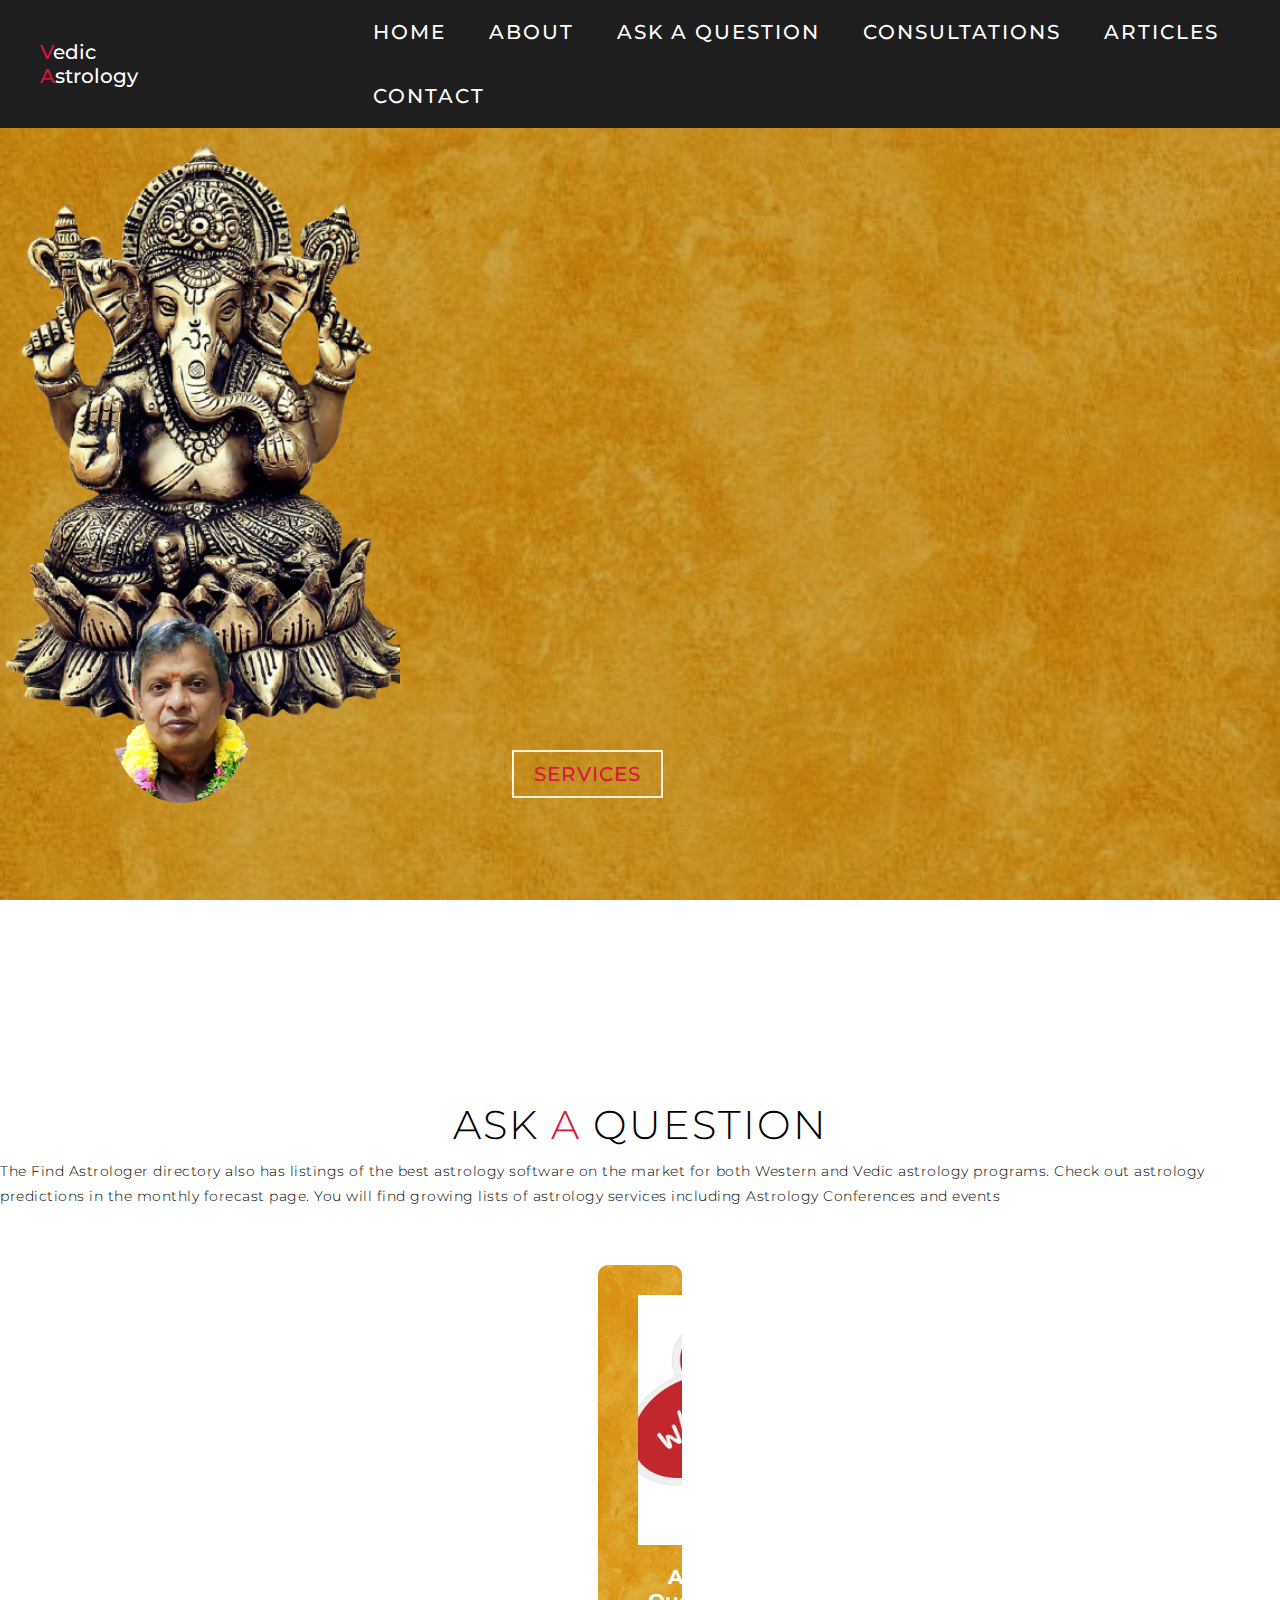
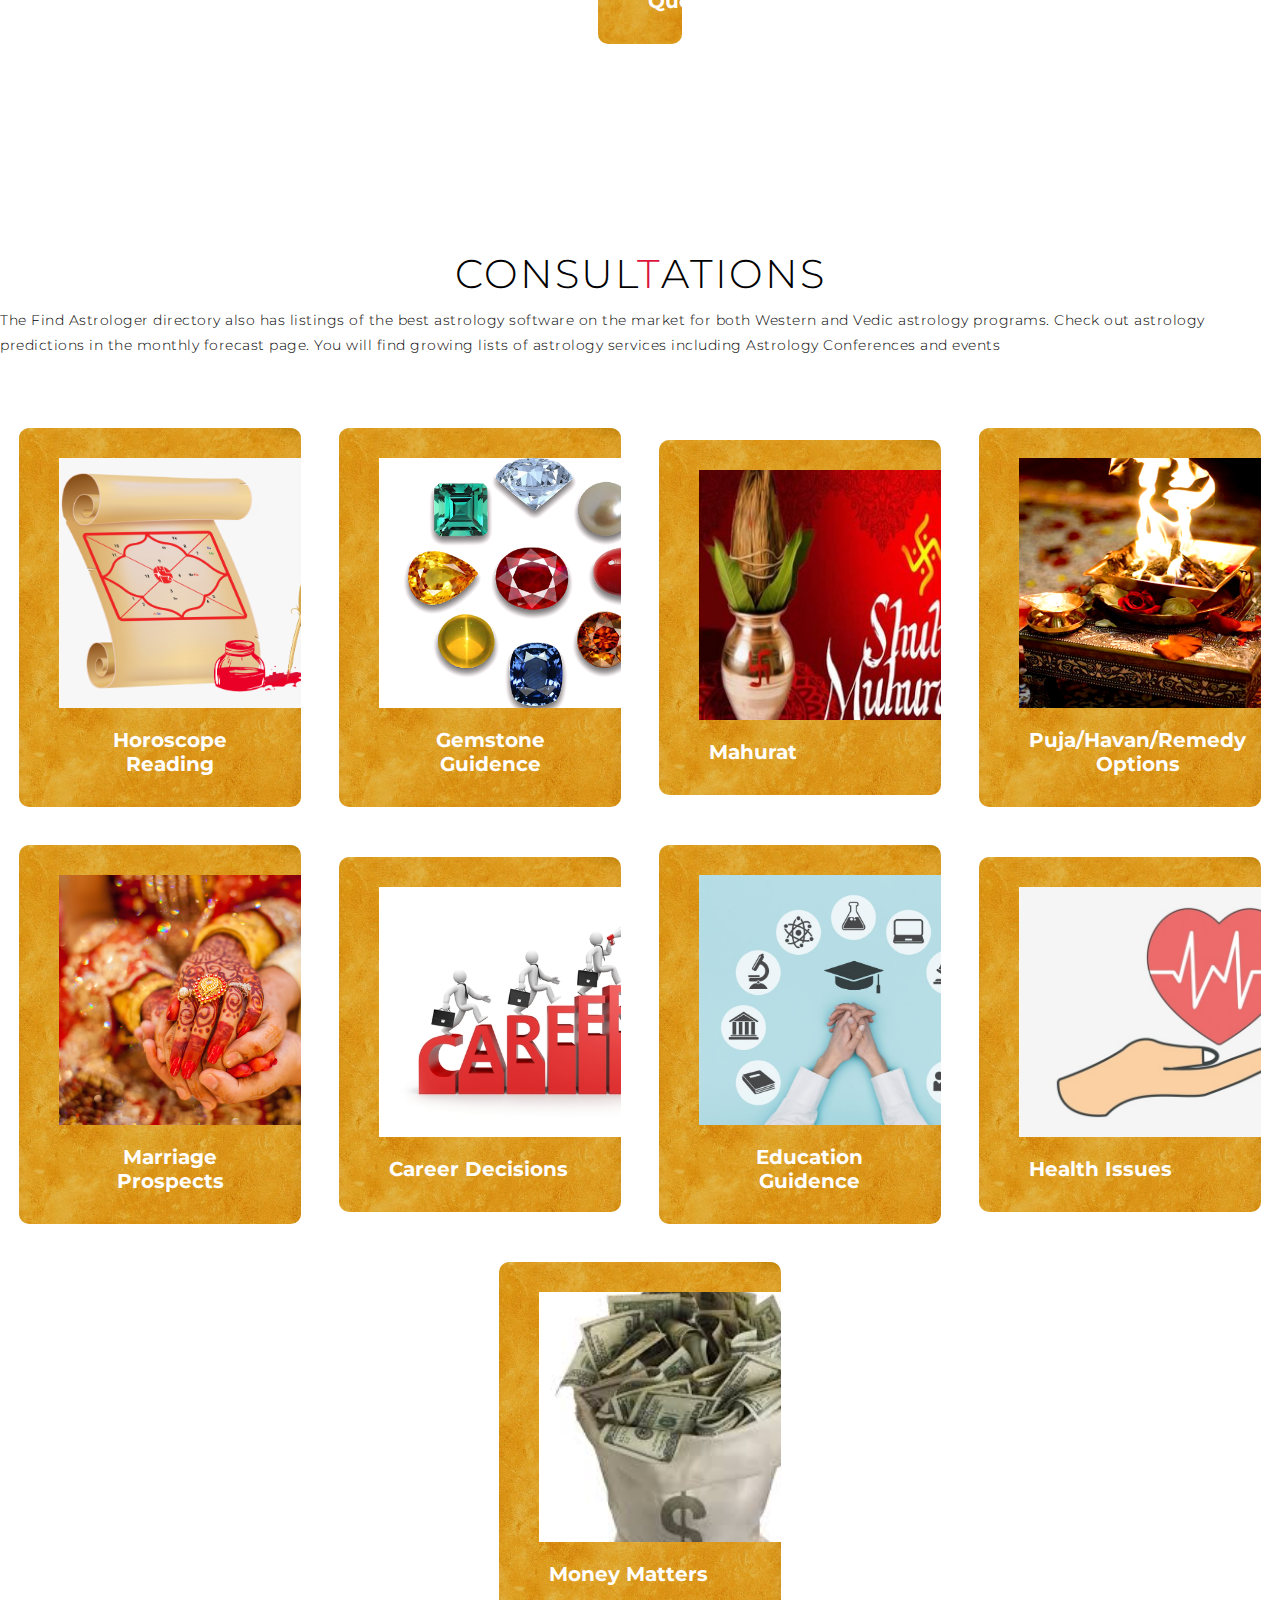
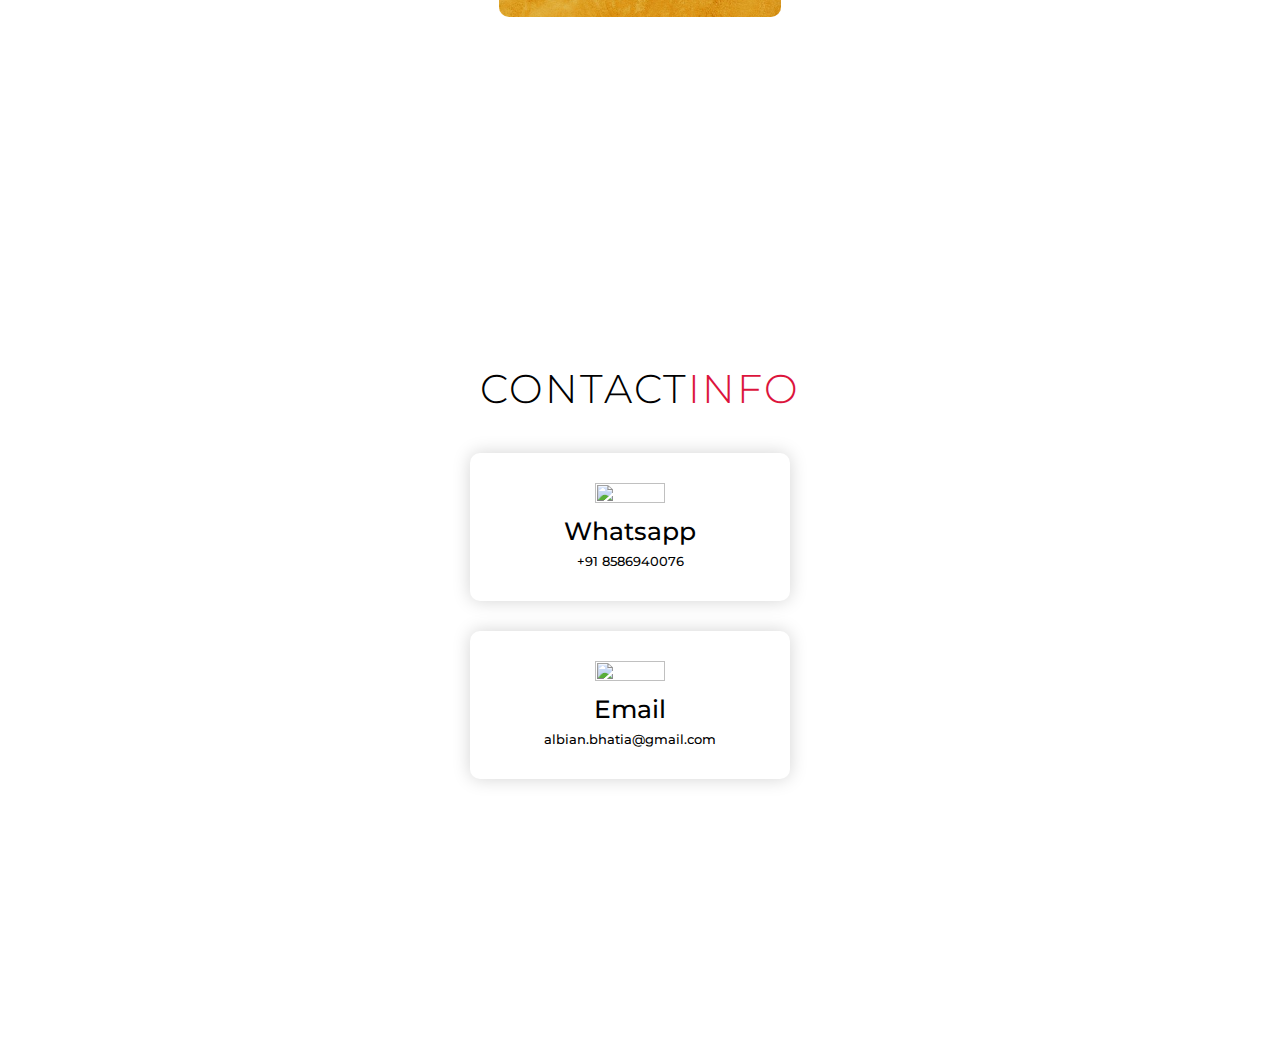
==== commit e64a7128: "day5_5" ====
--- a/index.html
+++ b/index.html
@@ -19,7 +19,7 @@
                     <ul>
                         <li><a href="#hero" data-after="Home">Home</a></li>
                         <li><a href="#hero" data-after="About">About</a></li>
-                        <li><a href="#services" data-after="Services">Services</a></li>
+                        <li><a href="#services" data-after="Services">Ask A Question</a></li>
                         <li><a href="#consultation" data-after="Consultations">Consultations</a></li>
                         <li><a href="#hero" data-after="Articles">Articles</a></li>
                         <li><a href="#contact" data-after="Contact">Contact</a></li>
--- a/style.css
+++ b/style.css
@@ -279,7 +279,7 @@
     text-align: center;
     max-width: 1500px;
     margin: 0 auto;
-    padding: 10px 0;
+    padding: 100px 0;
     min-height: fit-content;
     margin-top: 10rem;
 
@@ -313,7 +313,101 @@
     margin-top: 50px;
 }
 #services .service-item{
-    flex-basis: 80%;
+    display: flex;
+    align-items: flex-start;
+    justify-content: center;
+    flex-direction: column;
+    padding: 30px;
+    border-radius: 10px;
+    background-image: url(./images/servicebkg_02mustard.jpg);
+    background-size: cover;
+    margin: 15px -1%;
+    position: relative;
+    z-index: 1;
+    overflow: hidden;
+}
+#services .service-item::after{
+    content: '';
+    position: absolute;
+    left: 0;
+    top:0;
+    height: 100%;
+    width:100%;
+    background-color: black;
+    opacity: .1;
+    z-index: -1;
+}
+#services .service-item .icon{
+    height: 250px;
+    width:310px;
+    margin-bottom: 20px;
+    margin-left:20px ;
+}
+#services .service-item:hover .icon{
+    height: 260px;
+    width:310px;
+    margin-bottom: 10px;
+    margin-left:10px ;
+    margin-left: 10px;
+    background: #e1e1e1;
+    border: 2px solid crimson;
+}
+#services .service-item h2{
+    font-size: 2rem;
+    padding-left: 2rem;
+    text-align: center;
+    color: white;
+    margin-bottom: 1px;
+}
+#services .service-item:hover h2{
+    color: crimson;
+}
+#services .service-item p{
+    font-size: 1.4rem;
+    text-align: left;
+    color:white;
+    line-height:1.9rem ;
+}
+/* End of Service Section*/
+
+/*Consultation section Begins */
+#consultation .consultation{
+    flex-direction: column;
+    text-align: center;
+    max-width: 1500px;
+    margin: 0 auto;
+    padding: 100px 0;
+
+}
+#consultation .section-title{
+    font-size: 4rem;
+    font-weight: 300;
+    color:black;
+    margin-bottom: 10px;
+    text-transform: uppercase;
+    letter-spacing: .2rem;
+    text-align: center;
+
+}
+#consultation .section-title span{
+    color:crimson;
+}
+#consultation .consultation-top p{
+    font-size: 1.4rem;
+    margin-top: 5px ;
+    line-height: 2.5rem;
+    font-weight: 300;
+    letter-spacing: .05rem;
+    color: black;
+}
+#consultation .consultation-bottom{
+    display: flex;
+    align-items: center;
+    justify-content: center;
+    flex-wrap: wrap;
+    margin-top: 50px;
+}
+#consultation .consultation-item{
     display: flex;
     align-items: flex-start;
     justify-content: center;
@@ -327,7 +421,7 @@
     z-index: 1;
     overflow: hidden;
 }
-#services .service-item::after{
+#consultation .consultation-item::after{
     content: '';
     position: absolute;
     left: 0;
@@ -338,102 +432,6 @@
     opacity: .1;
     z-index: -1;
 }
-#services .service-item .icon{
-    height: 250px;
-    width:300px;
-    margin-bottom: 20px;
-    margin-left:20px ;
-}
-#services .service-item:hover .icon{
-    height: 260px;
-    width:310px;
-    margin-bottom: 10px;
-    margin-left:10px ;
-    margin-left: 10px;
-    background: #e1e1e1;
-    border: 2px solid crimson;
-}
-#services .service-item h2{
-    font-size: 2rem;
-    padding-left: 2rem;
-    text-align: center;
-    color: white;
-    margin-bottom: 1px;
-}
-#services .service-item:hover h2{
-    color: crimson;
-}
-#services .service-item p{
-    font-size: 1.4rem;
-    text-align: left;
-    color:white;
-    line-height:1.9rem ;
-}
-/* End of Service Section*/
-
-/*Consultation section Begins */
-#consultation .consultation{
-    flex-direction: column;
-    text-align: center;
-    max-width: 1500px;
-    margin: 0 auto;
-    padding: 100px 0;
-
-}
-#consultation .section-title{
-    font-size: 4rem;
-    font-weight: 300;
-    color:black;
-    margin-bottom: 10px;
-    text-transform: uppercase;
-    letter-spacing: .2rem;
-    text-align: center;
-
-}
-#consultation .section-title span{
-    color:crimson;
-}
-#consultation .consultation-top p{
-    font-size: 1.4rem;
-    margin-top: 5px ;
-    line-height: 2.5rem;
-    font-weight: 300;
-    letter-spacing: .05rem;
-    color: black;
-}
-#consultation .consultation-bottom{
-    display: flex;
-    align-items: center;
-    justify-content: center;
-    flex-wrap: wrap;
-    margin-top: 50px;
-}
-#consultation .consultation-item{
-    flex-basis: 80%;
-    display: flex;
-    align-items: flex-start;
-    justify-content: center;
-    flex-direction: column;
-    padding: 30px;
-    border-radius: 10px;
-    background-image: url(./images/servicebkg_02mustard.jpg);
-    background-size: cover;
-    margin: 10px 5%;
-    position: relative;
-    z-index: 1;
-    overflow: hidden;
-}
-#consultation .consultation-item::after{
-    content: '';
-    position: absolute;
-    left: 0;
-    top:0;
-    height: 100%;
-    width:100%;
-    background-color: black;
-    opacity: .1;
-    z-index: -1;
-}
 #consultation .consultation-item .icon{
     height: 250px;
     width:310px;
@@ -442,7 +440,7 @@
 }
 #consultation .consultation-item:hover .icon{
     height: 260px;
-    width:260px;
+    width:310px;
     margin-bottom: 10px;
     margin-left:10px ;
     margin-left: 10px;
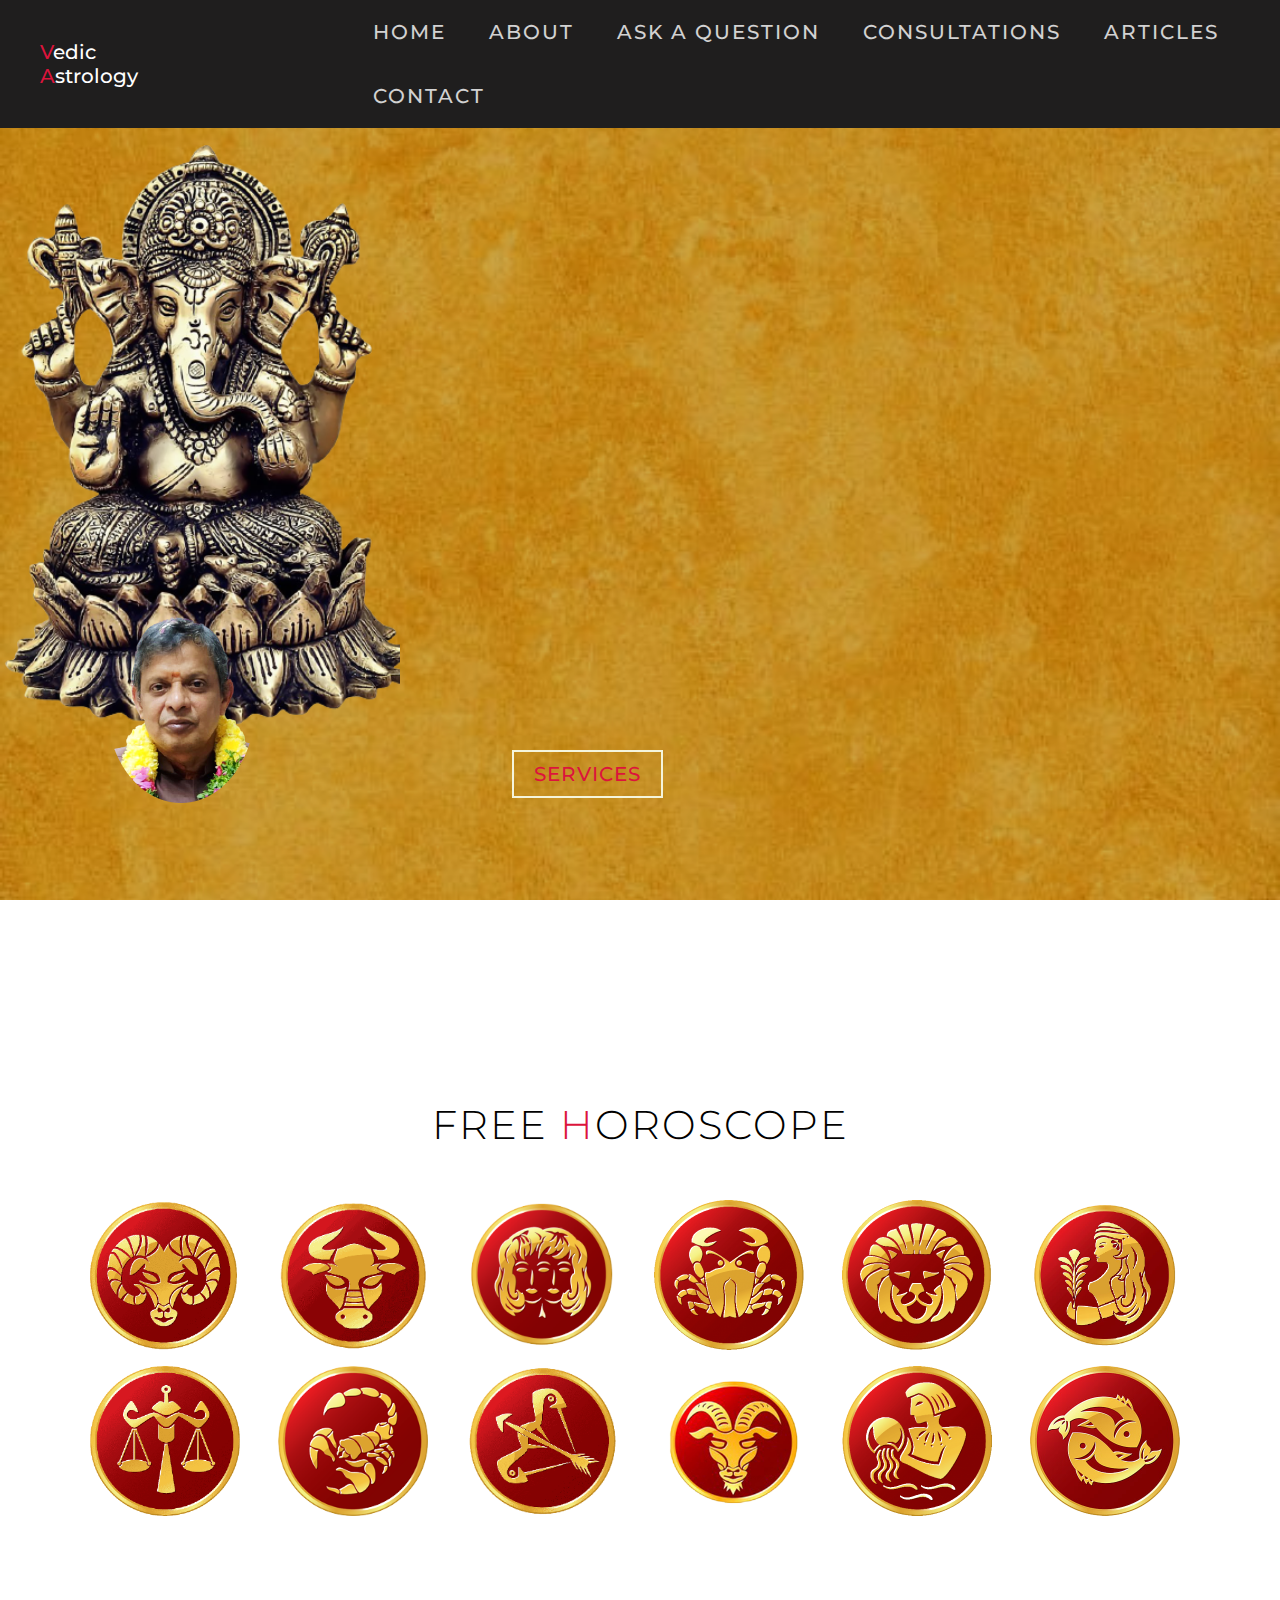
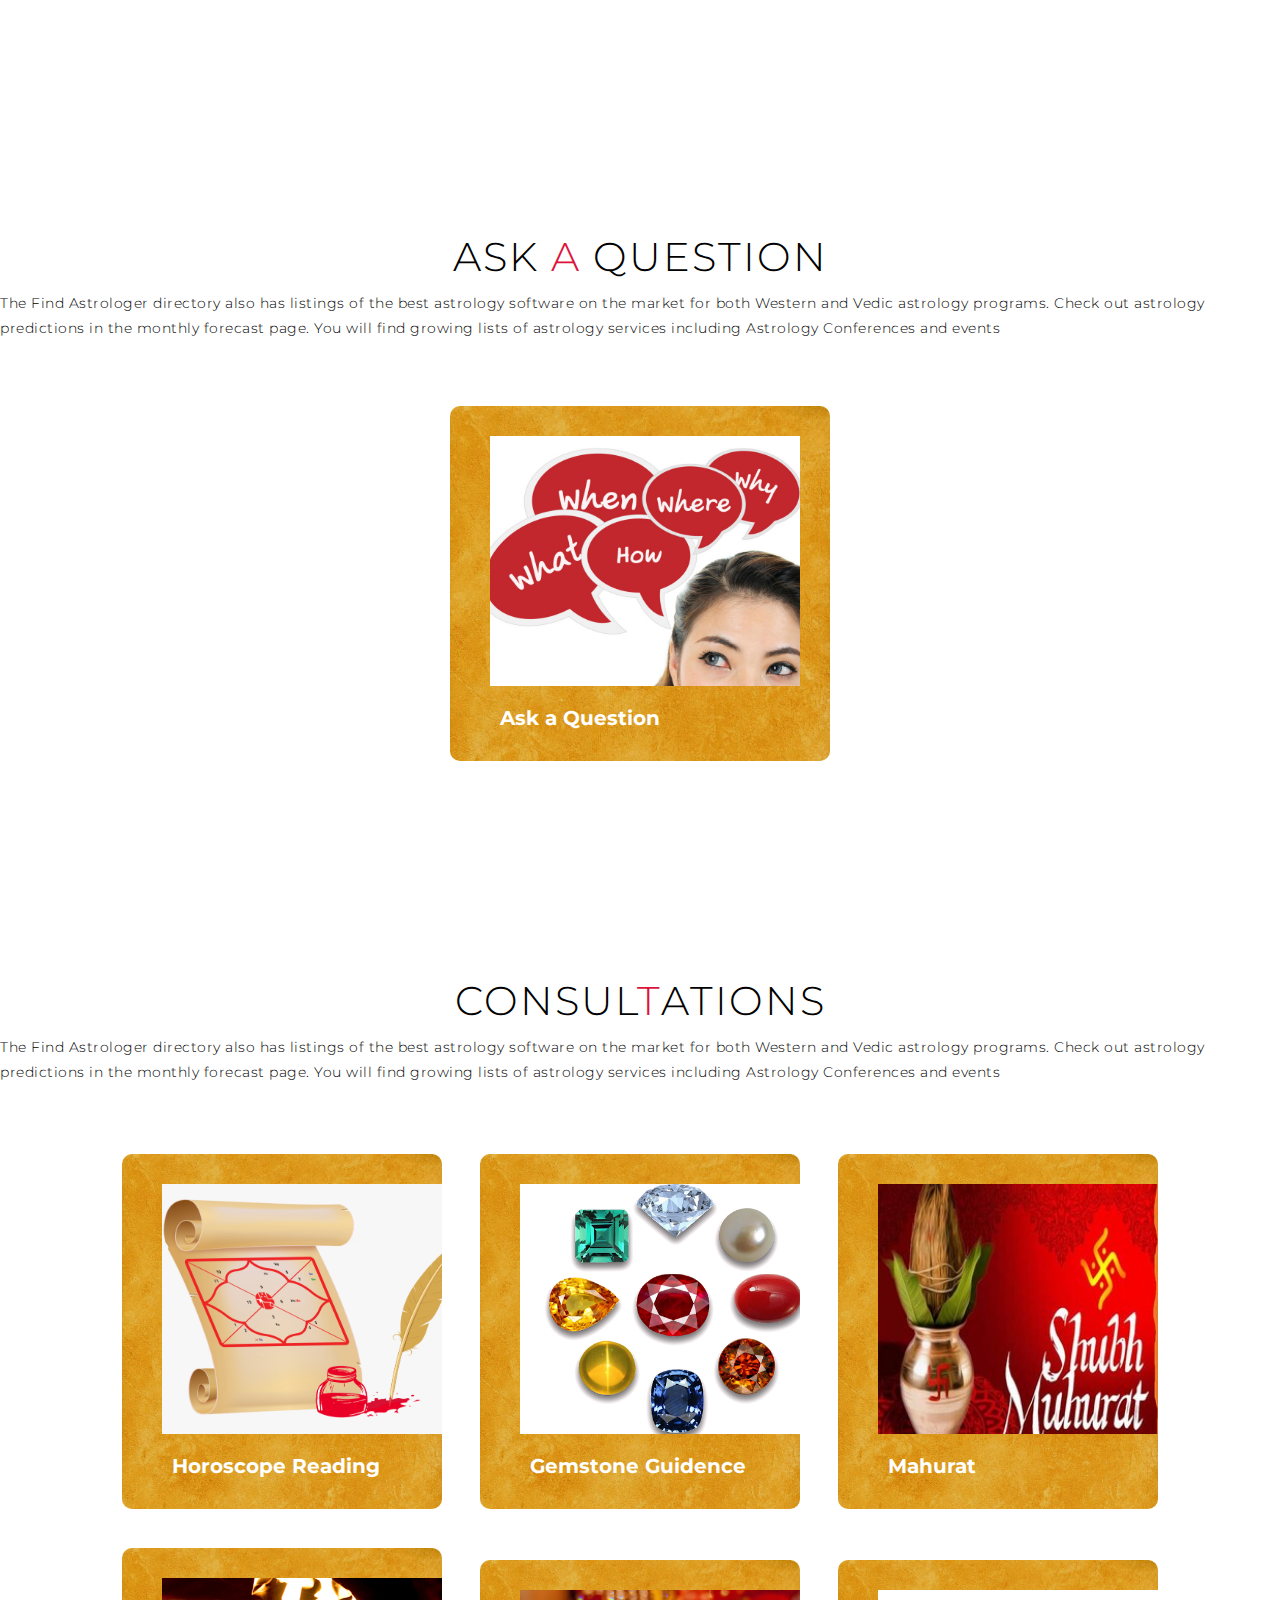
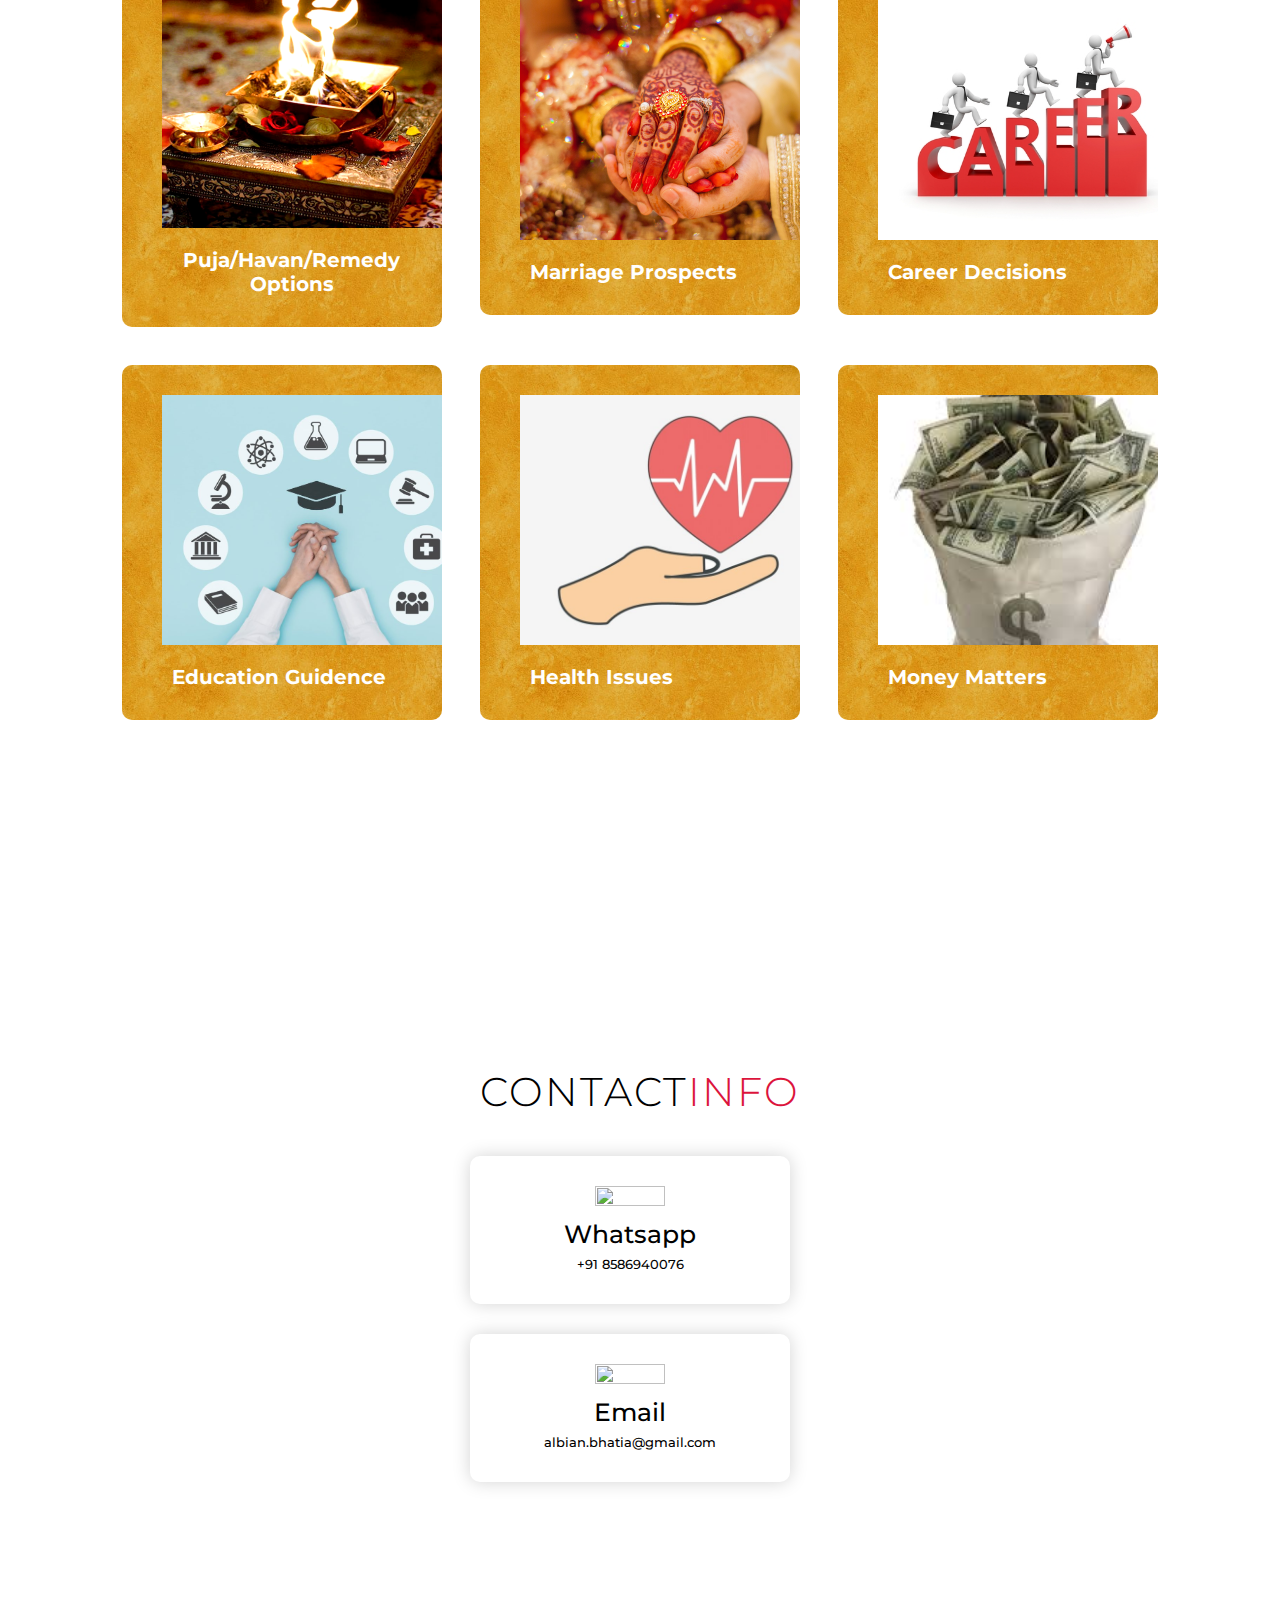
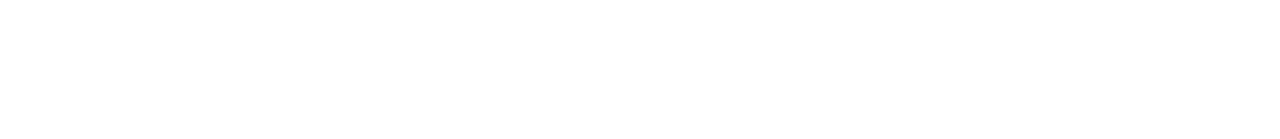
==== commit a6dc7f39: "day_5_6" ====
--- a/index.html
+++ b/index.html
@@ -44,6 +44,46 @@
        </div>
    </section>
    <!-- hero section  ends -->
+
+    <!-- Sunsign section -->
+     <section id="sunsign">
+         <div class="sunsign container">
+             <div class="sunsign-top">
+                <h1 class="section-title">Free <span>H</span>oroscope</h1>
+             </div>
+                <!-- Photo Grid -->
+            <div class="row"> 
+    <div class="column">
+        <div class="icon"><img src="./images/sunsign/arie.png" style="width:100%"></div>
+        <div class="icon"><img src="./images/sunsign/libr.png" style="width:100%"></div>
+    </div>
+    <div class="column">
+        <div class="icon"><img src="./images/sunsign/tarus.png" style="width:100%"></div>
+        <div class="icon"><img src="./images/sunsign/scorpio.png" style="width:100%"></div>
+    </div>
+    <div class="column">
+        <div class="icon"><img src="./images/sunsign/gemini.png" style="width:100%"></div>
+        <div class="icon"><img src="./images/sunsign/sagitariu.png" style="width:100%"></div>
+    </div>
+    <div class="column">
+        <div class="icon"><img src="./images/sunsign/cancer.png" style="width:100%"></div>
+        <div class="icon"><img src="./images/sunsign/capricorn.png" style="width:100%"></div>
+    </div>
+    <div class="column">
+        <div class="icon"><img src="./images/sunsign/leo.png" style="width:100%"></div>
+        <div class="icon"><img src="./images/sunsign/aquarius-removebg-preview.png" style="width:100%"></div>
+    </div>
+    <div class="column">
+        <div class="icon"><img src="./images/sunsign/virgo.png" style="width:100%"></div>
+        <div class="icon"><img src="./images/sunsign/pisces.png" style="width:100%"></div>
+    </div>  
+    
+               </div> 
+                
+             </div>
+     </section>
+    <!-- Sunsign section  ends -->
+
    <!-- services section -->
    <section id="services">
        <div class="services container">
--- a/style.css
+++ b/style.css
@@ -1,35 +1,35 @@
 @import url('https://fonts.googleapis.com/css2?family=Montserrat:300,400,700&display=swap');
- * {
-  padding: 0;
-  margin: 0;
-  box-sizing: border-box;  
-}
-html{
-    font-size: 10px;
-    font-family:'Montserrat',sans-serif ;
-    scroll-behavior: smooth;
-}
-a{
-    text-decoration: none;
-}
-.container{
-    min-height: 100vh;
-    width: 100%;
-    display: flex;
-    align-items: center;
-    justify-content: center;
-}
-img{
-    height: 100%;
-    width:100%;
-    object-fit: cover;
-}
-p{
-    font-size: 1.4rem;
-    text-align: left;
-    color:white;
-    line-height:1.9rem ;
-}
+* {
+    padding: 0;
+    margin: 0;
+    box-sizing: border-box;  
+  }
+  html{
+      font-size: 10px;
+      font-family:'Montserrat',sans-serif ;
+      scroll-behavior: smooth;
+  }
+  a{
+      text-decoration: none;
+  }
+  .container{
+      min-height: 100vh;
+      width: 100%;
+      display: flex;
+      align-items: center;
+      justify-content: center;
+  }
+  img{
+      height: 100%;
+      width:100%;
+      object-fit: cover;
+  }
+  p{
+      font-size: 1.4rem;
+      text-align: left;
+      color:white;
+      line-height:1.9rem ;
+  }
 /* Header Section*/
 #header{
     position: fixed;
@@ -67,16 +67,17 @@
     list-style: none;
     position: absolute;
     background-color: rgba(31, 30, 30, 24);
-    width: 100vw;
+    opacity: 0.8;
+    width: 70vw;
     height: 100vh;
-    left: 100%;
+    right: 100%;
     top: 0;
     display: flex;
     flex-direction: column;
     justify-content: center;
     align-items: center;
-    z-index: 1;
-    overflow-x: hidden;
+    z-index: -1;
+    overflow-x:hidden;
     transition: .5 ease left;
 }
 #header .nav-list ul.active{
@@ -174,6 +175,7 @@
     position: relative;
     z-index: 1;
 }
+
 #hero::after{
     content:'';
     position: absolute;
@@ -272,6 +274,56 @@
 }
 
 /* End Hero Section*/
+
+/*  SunSign Section*/
+
+#sunsign .sunsign{
+    flex-direction: column;
+    text-align: center;
+    max-width: 1500px;
+    margin: 0 auto;
+    padding: 100px 0;
+    min-height: fit-content;
+    margin-top: 10rem;
+}
+#sunsign .section-title{
+    font-size: 4rem;
+    font-weight: 300;
+    color:black;
+    margin-bottom: 35px;
+    text-transform: uppercase;
+    letter-spacing: .2rem;
+    text-align: center;
+
+}
+#sunsign .section-title span{
+    color:crimson;
+}
+#sunsign .row{
+    display: -ms-flexbox; /* IE10 */
+    display: flex;
+    -ms-flex-wrap: wrap; /* IE10 */
+    flex-wrap: wrap;
+    padding: 0 4px;
+  }
+  
+  /* Create four equal columns that sits next to each other */
+  #sunsign .column{
+    -ms-flex: 16.5%; /* IE10 */
+    flex: 16.5%;
+    max-width: 16.5%;
+    padding: 0 4px;
+  }
+  
+  #sunsign .icon{
+    width:75px;
+    height:75px;
+    margin: 8px;
+  }
+
+  
+/* End SunSign Section*/
+
 /* Service Section*/
 
 #services .services{
@@ -585,11 +637,18 @@
 @media only screen and (min-width:768px){
   
     
+     /*sunsign */
+   
+      
+     #sunsign .icon{
+        width:100px;
+        height:100px;
+        margin: 10px;
+      }
+
+    /*sunsign Ends */
     /*services */
-    #services .service-bottom .service-item{
-        flex-basis: 42%;
-        margin: 1.5%; 
-    }
+ 
     #services .service-item .icon{
         margin-left:10px ;
         background: #eee;
@@ -653,11 +712,19 @@
     }
   
     /* end header*/
+
+    /*sunsign */
+   
+      
+      #sunsign .icon{
+        width:150px;
+        height:150px;
+        margin: 16px;
+      }
+
+    /*sunsign Ends */
     /*services */
-    #services .service-bottom .service-item{
-        flex-basis: 22%;
-        margin: 1.5%; 
-    }
+  
     #services .service-item .icon{
         margin-left:10px ;
         background: #eee;
@@ -670,7 +737,7 @@
     /*services End */
     /*consultation  */
     #consultation .consultation-bottom .consultation-item{
-        flex-basis: 22%;
+        flex-basis: 25%;
         margin: 1.5%; 
     }
     #consultation .consultation-item .icon{
@@ -691,4 +758,4 @@
     width:400px;
     }
     
-}+}
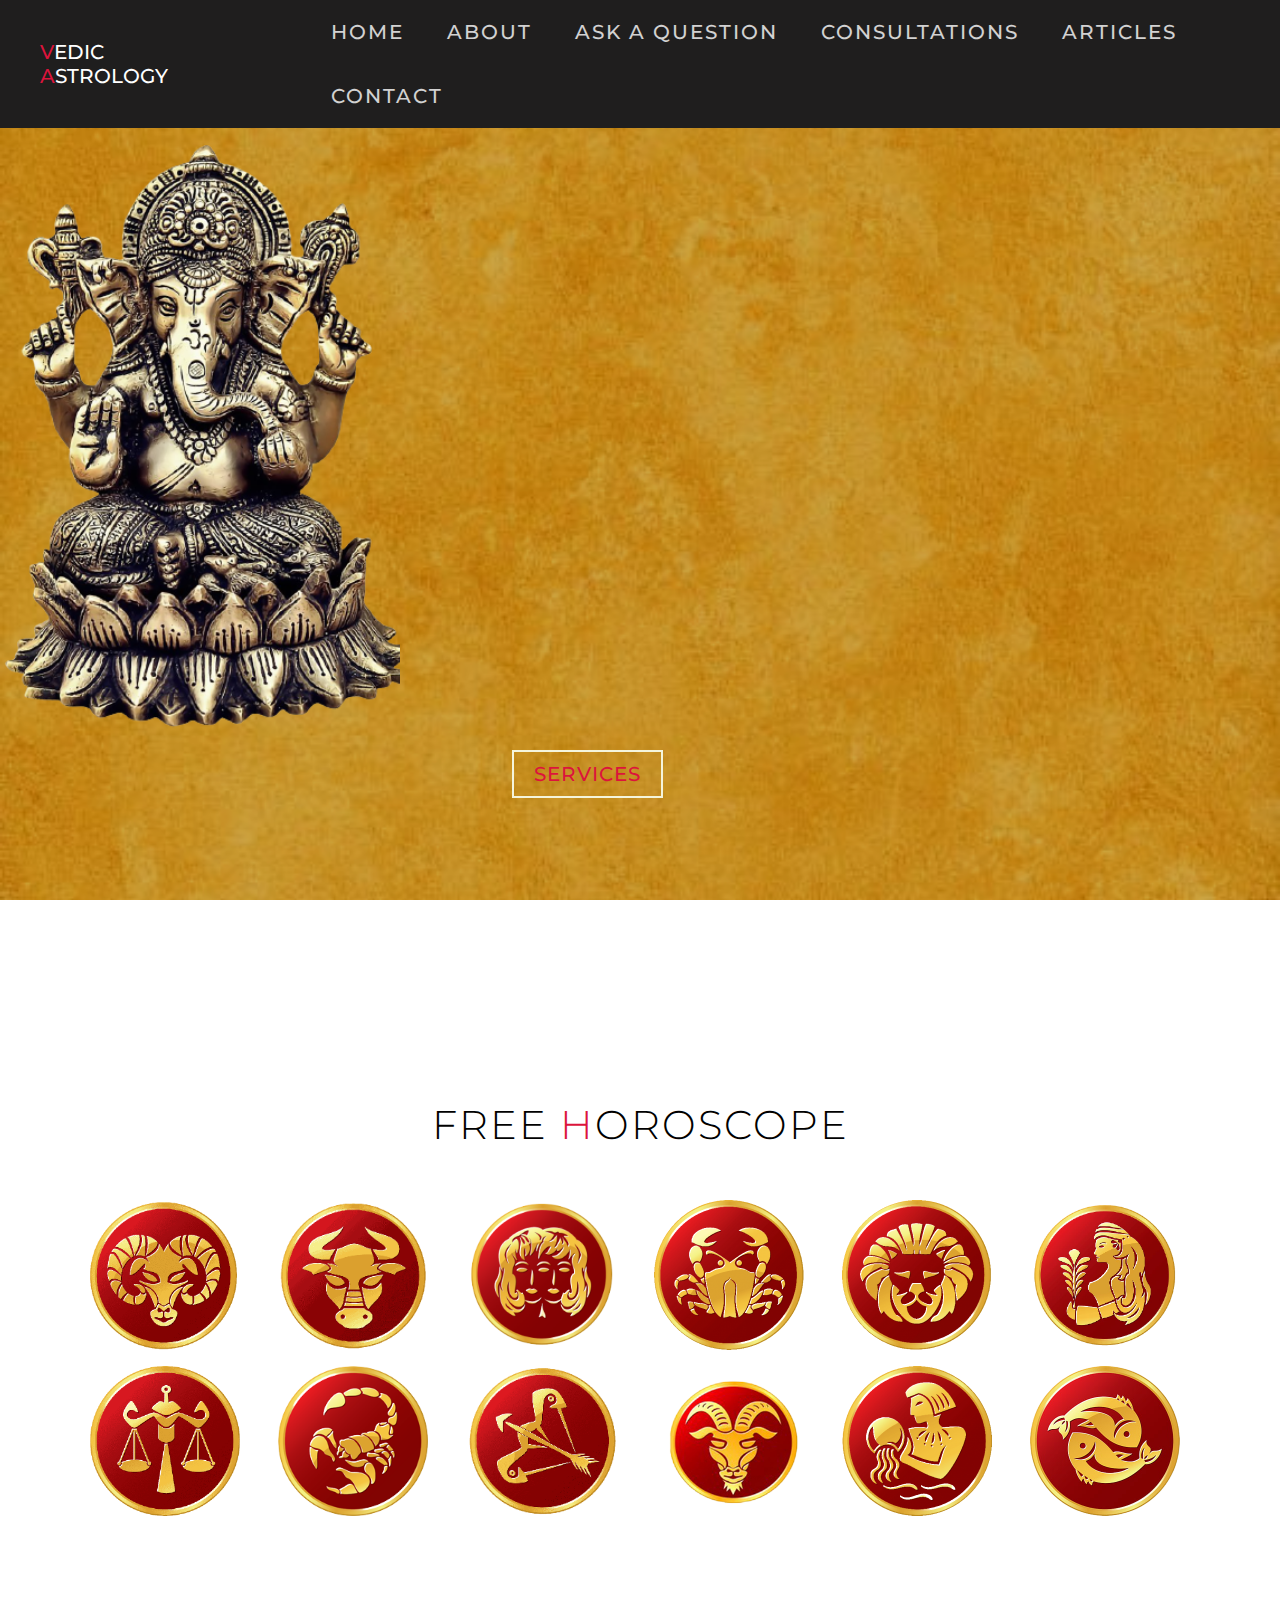
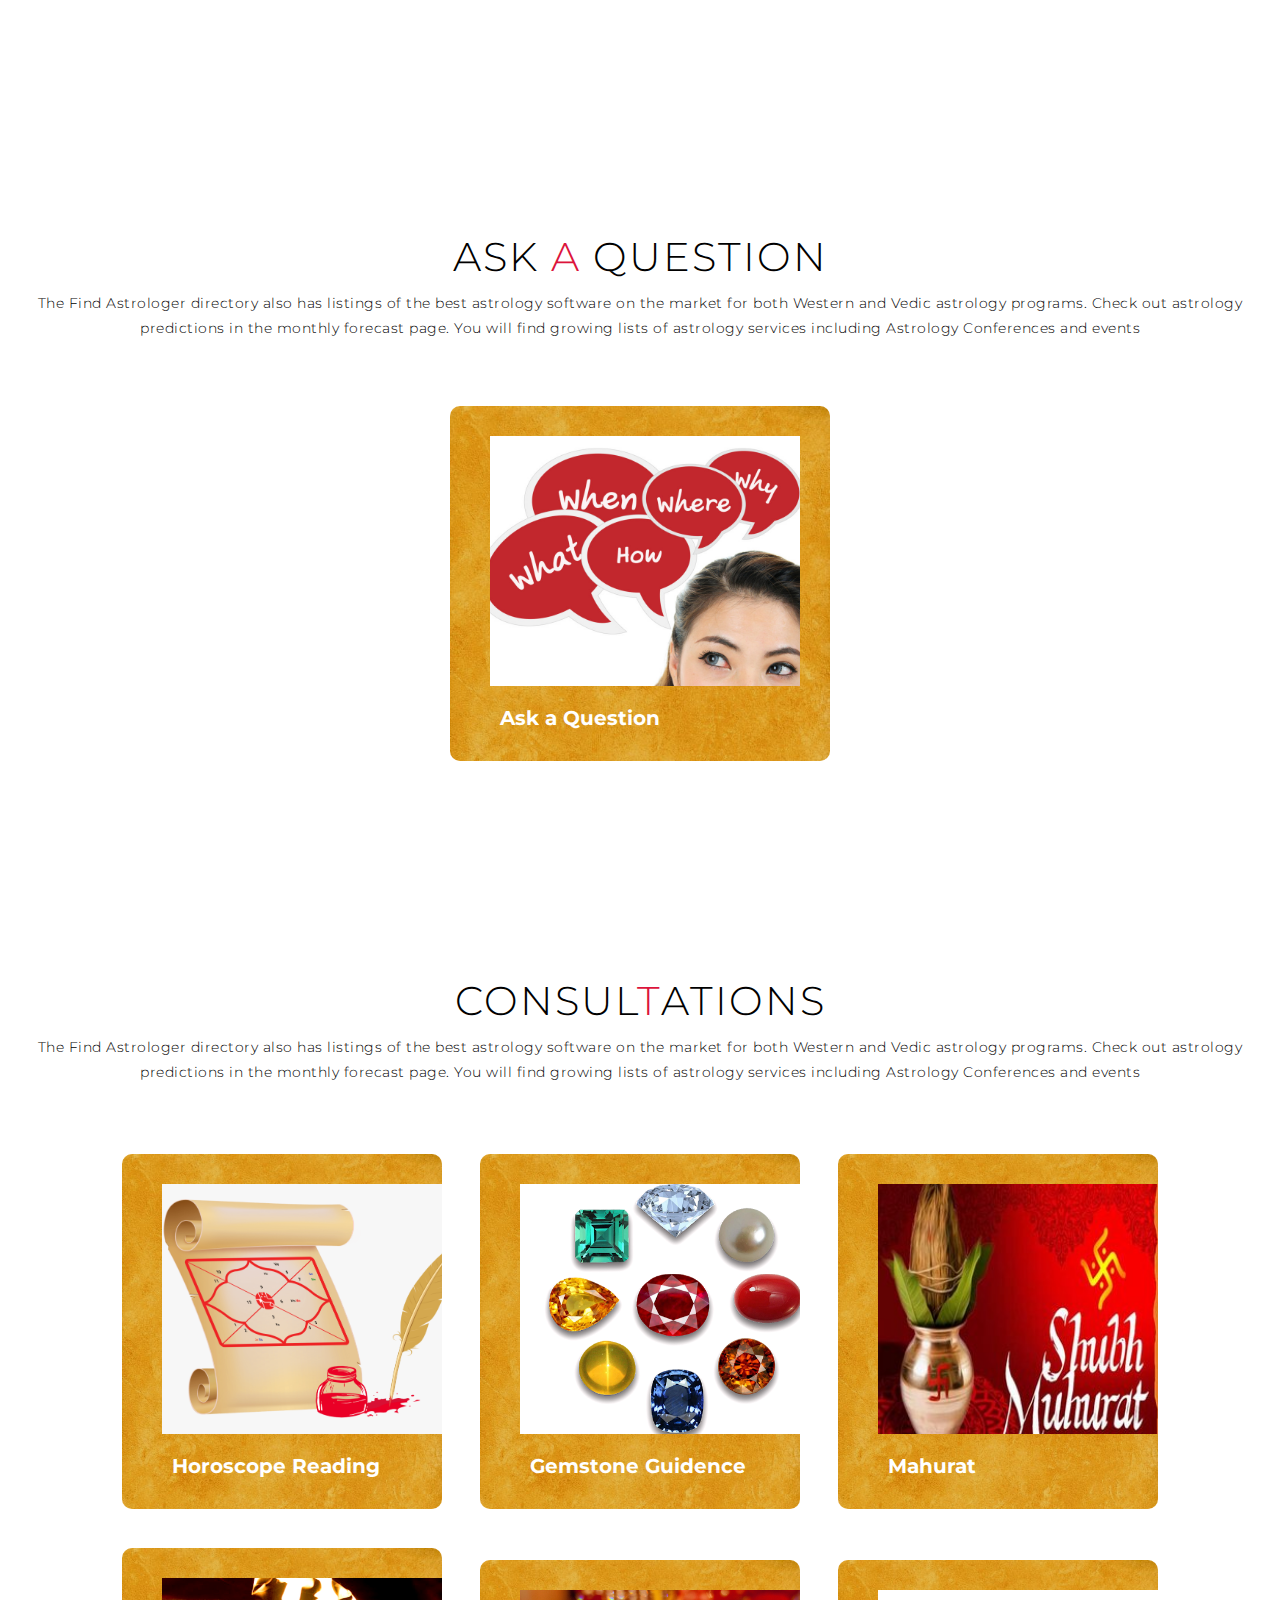
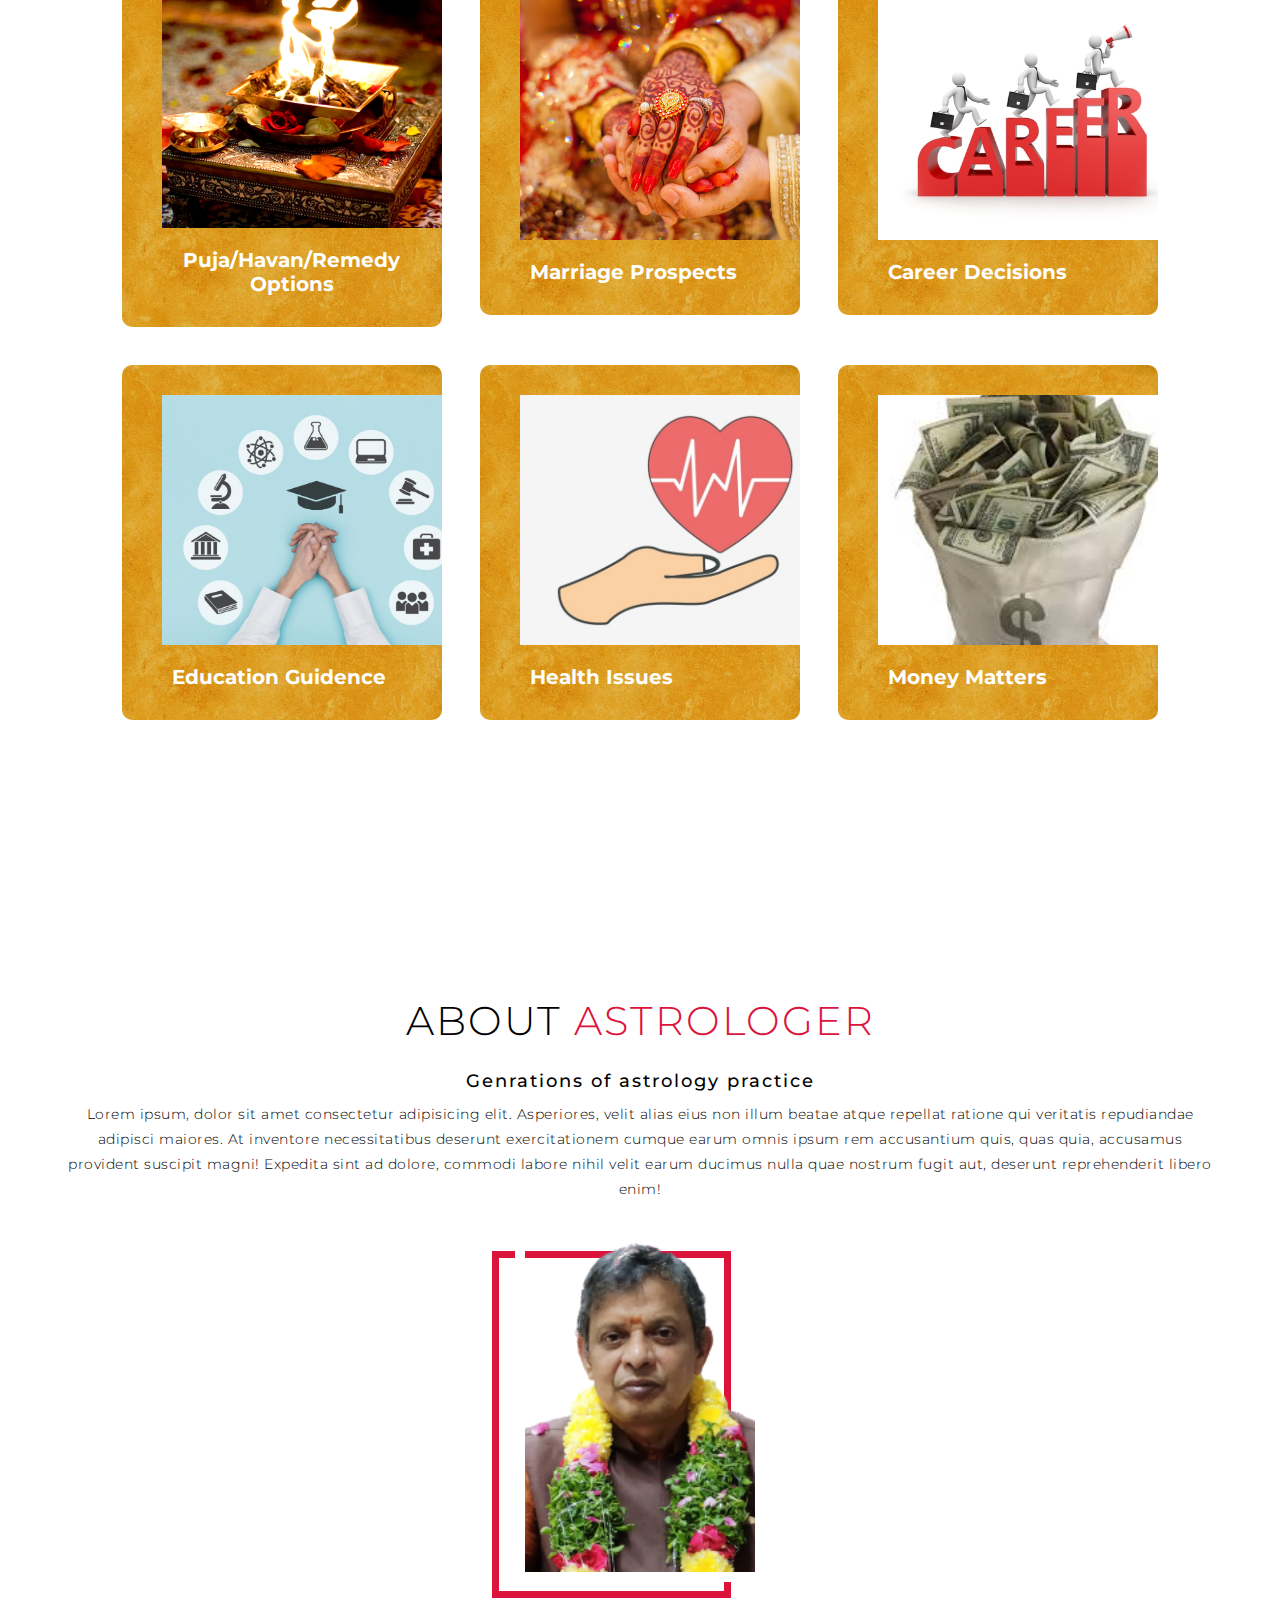
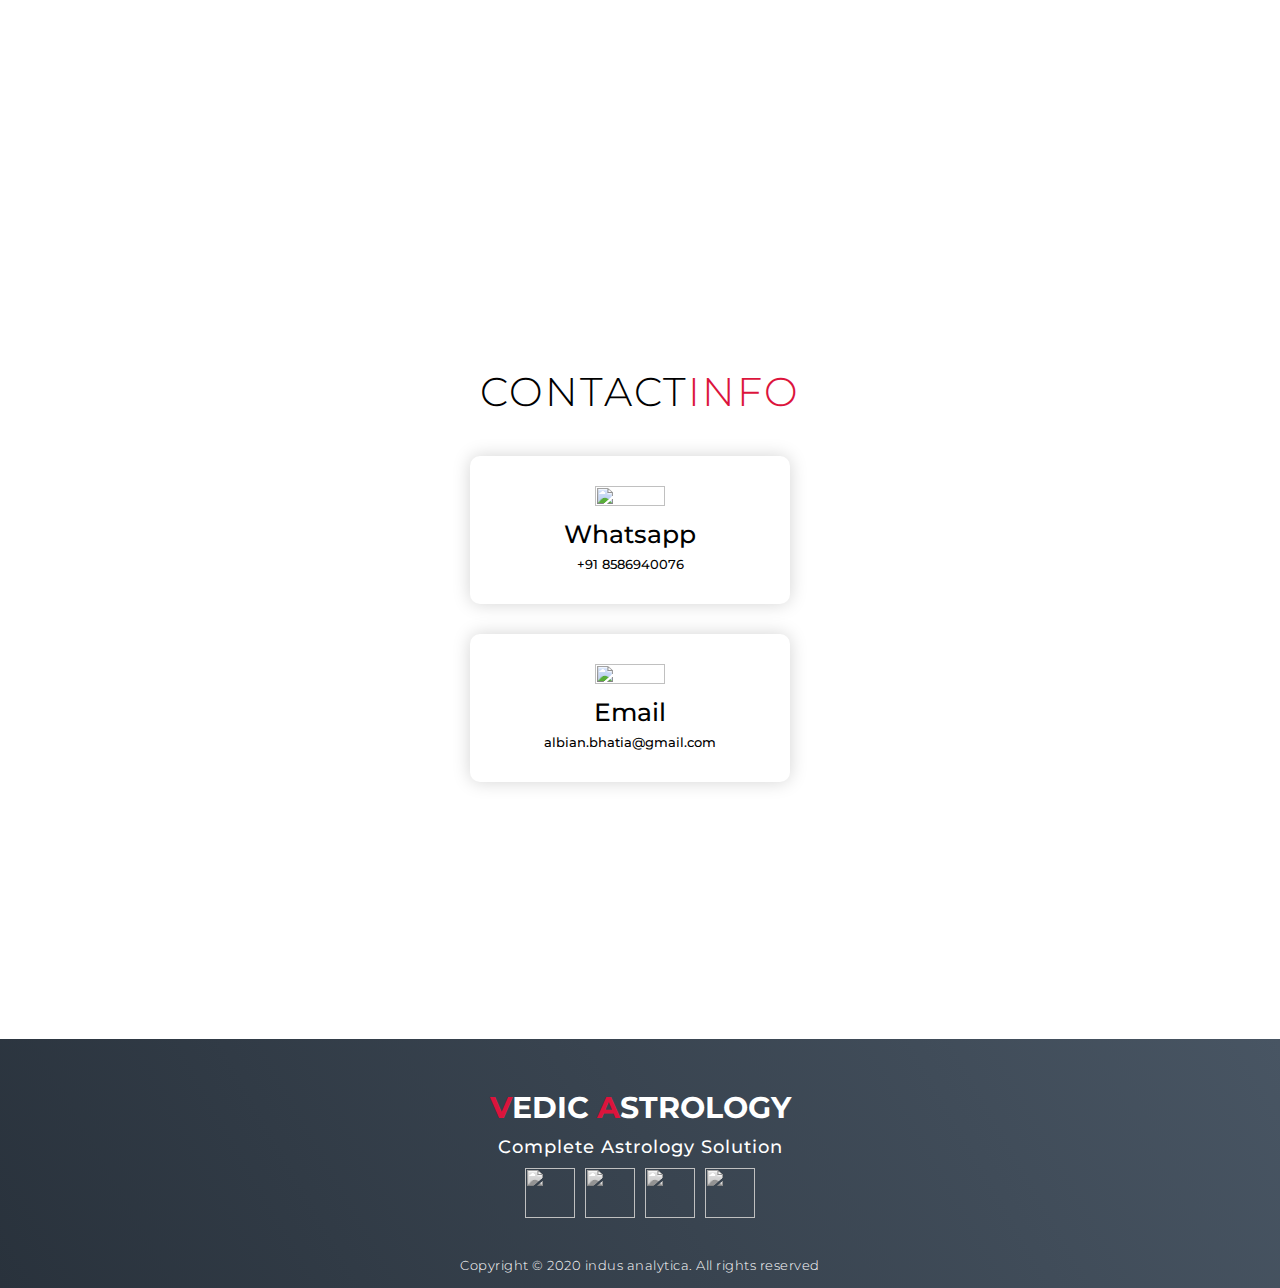
==== commit 613ea4dd: "day_6" ====
--- a/index.html
+++ b/index.html
@@ -18,7 +18,7 @@
                     <div class="hamburger"> <div class="bar"></div></div>
                     <ul>
                         <li><a href="#hero" data-after="Home">Home</a></li>
-                        <li><a href="#hero" data-after="About">About</a></li>
+                        <li><a href="#about" data-after="About">About</a></li>
                         <li><a href="#services" data-after="Services">Ask A Question</a></li>
                         <li><a href="#consultation" data-after="Consultations">Consultations</a></li>
                         <li><a href="#hero" data-after="Articles">Articles</a></li>
@@ -33,7 +33,6 @@
    <section id= "hero">
        <div class="hero container">
            <div class="hero-img"><img src="./images/ganpati_5-removebg-preview.png"></div>
-           <div class="img"><img src="./images/profile_pic.png" ></div> 
            <div>            
                <h1>Pt.Vamana </h1>
                <h1>Sharma</h1>
@@ -157,9 +156,24 @@
     </div>
 </section>
    <!-- Consultation  section ends -->
+      <!-- About Section -->
+  <section id="about">
+    <div class="about container">
+      <div class="col-left">
+        <div class="about-img">
+          <img src="./images/profile_pic_2.png" alt="img">
+        </div>
+      </div>
+      <div class="col-right">
+        <h1 class="section-title">About <span>Astrologer</span></h1>
+        <h2>Genrations of astrology practice</h2>
+        <p>Lorem ipsum, dolor sit amet consectetur adipisicing elit. Asperiores, velit alias eius non illum beatae atque repellat ratione qui veritatis repudiandae adipisci maiores. At inventore necessitatibus deserunt exercitationem cumque earum omnis ipsum rem accusantium quis, quas quia, accusamus provident suscipit magni! Expedita sint ad dolore, commodi labore nihil velit earum ducimus nulla quae nostrum fugit aut, deserunt reprehenderit libero enim!</p>
+      </div>
+    </div>
+  </section>
    <!-- contact  section begins -->
    <section id="contact">
-       <div class="class contact container">
+       <div class="contact container">
            <div><h1 class="section-title">Contact<span>info</span></h1></div>
             <div class="contact-items">
                 <div class="contact-item">
@@ -182,6 +196,30 @@
 
    </section>
    <!-- contact  section ends -->
+
+   <!-- Footer -->
+  <section id="footer">
+    <div class="footer container">
+      <div class="brand"><h1><span>V</span>edic <span>A</span>strology</h1></div>
+      <h2>Complete Astrology Solution</h2>
+      <div class="social-icon">
+        <div class="social-item">
+          <a href="#"><img src="https://img.icons8.com/bubbles/100/000000/facebook-new.png"/></a>
+        </div>
+        <div class="social-item">
+          <a href="#"><img src="https://img.icons8.com/bubbles/100/000000/instagram-new.png"/></a>
+        </div>
+        <div class="social-item">
+          <a href="#"><img src="https://img.icons8.com/bubbles/100/000000/twitter.png"/></a>
+        </div>
+        <div class="social-item">
+          <a href="#"><img src="https://img.icons8.com/bubbles/100/000000/behance.png"/></a>
+        </div>
+      </div>
+      <p>Copyright © 2020 indus analytica. All rights reserved</p>
+    </div>
+  </section>
+  <!-- End Footer -->
    <button onclick="topFunction()" id="myBtn" title="Go to top"><img src="./images/iicons8-up-50.png"></button>
    <!-- services section ends -->
    <script src="./app.js"></script>
--- a/style.css
+++ b/style.css
@@ -24,12 +24,35 @@
       width:100%;
       object-fit: cover;
   }
-  p{
-      font-size: 1.4rem;
-      text-align: left;
-      color:white;
-      line-height:1.9rem ;
-  }
+  p {
+	color: black;
+	font-size: 1.4rem;
+	margin-top: 5px;
+	line-height: 2.5rem;
+	font-weight: 300;
+	letter-spacing: .05rem;
+}
+  .section-title{
+    font-size: 4rem;
+    font-weight: 300;
+    color:black;
+    margin-bottom: 10px;
+    text-transform: uppercase;
+    letter-spacing: .2rem;
+    text-align: center;
+}
+.section-title span{
+    color:crimson;
+}
+.brand h1 {
+	font-size: 3rem;
+	text-transform: uppercase;
+	color: white;
+}
+.brand h1 span {
+	color: crimson;
+}
+
 /* Header Section*/
 #header{
     position: fixed;
@@ -47,7 +70,7 @@
 #header .brand h1{
     color: white;
     padding-left:30px ;
-    padding-right: 200px;
+    padding-right: 100px;
     font-size: 2rem;
     font-weight: 500;
 }
@@ -518,7 +541,55 @@
 }
 /*Consultation section Ends */
 
-/*About section */
+/* About Section */
+#about .about {
+	flex-direction: column-reverse;
+	text-align: center;
+	max-width: 1200px;
+	margin: 0 auto;
+	padding: 100px 20px;
+}
+#about .col-left {
+	width: 250px;
+	height: 360px;
+}
+#about .col-right {
+	width: 100%;
+}
+#about .col-right h2 {
+	font-size: 1.8rem;
+	font-weight: 500;
+	letter-spacing: .2rem;
+	margin-bottom: 10px;
+}
+#about .col-right p {
+	margin-bottom: 20px;
+}
+#about .col-right .cta {
+	color: black;
+	margin-bottom: 50px;
+	padding: 10px 20px;
+	font-size: 2rem;
+}
+#about .col-left .about-img {
+	height: 100%;
+	width: 100%;
+	position: relative;
+	border: 10px solid white;
+}
+#about .col-left .about-img::after {
+	content: '';
+	position: absolute;
+	left: -33px;
+	top: 19px;
+	height: 98%;
+	width: 98%;
+	border: 7px solid crimson;
+	z-index: -1;
+}
+/* End About Section */
+/*About section ends */
+/*Contact section */
 
 #contact .contact{
     flex-direction: column;
@@ -688,7 +759,96 @@
     height: 600px;
     width:400px;
     }
-}
+    /* About */
+	/* About Section */
+#about .about {
+	flex-direction: column-reverse;
+	text-align: center;
+	max-width: 1200px;
+	margin: 0 auto;
+	padding: 100px 20px;
+}
+#about .col-left {
+	width: 250px;
+	height: 360px;
+}
+#about .col-right {
+	width: 100%;
+}
+#about .col-right h2 {
+	font-size: 1.8rem;
+	font-weight: 500;
+	letter-spacing: .2rem;
+    margin-bottom: 10px;
+    margin-top: 25px;
+}
+#about .col-right p {
+	margin-bottom: 20px;
+}
+#about .col-right .cta {
+	color: black;
+	margin-bottom: 50px;
+	padding: 10px 20px;
+	font-size: 2rem;
+}
+#about .col-left .about-img {
+	height: 100%;
+	width: 100%;
+	position: relative;
+	border: 10px solid white;
+}
+#about .col-left .about-img::after {
+	content: '';
+	position: absolute;
+	left: -33px;
+	top: 19px;
+	height: 98%;
+	width: 98%;
+	border: 7px solid crimson;
+	z-index: -1;
+}
+/* End About Section */
+	}
+/* Footer */
+#footer {
+	background-image: linear-gradient(60deg, #29323c 0%, #485563 100%);
+}
+#footer .footer {
+	min-height: 200px;
+	flex-direction: column;
+	padding-top: 50px;
+	padding-bottom: 10px;
+}
+#footer h2 {
+	color: white;
+	font-weight: 500;
+	font-size: 1.8rem;
+	letter-spacing: .1rem;
+	margin-top: 10px;
+	margin-bottom: 10px;
+}
+#footer .social-icon {
+	display: flex;
+	margin-bottom: 30px;
+}
+#footer .social-item {
+	height: 50px;
+	width: 50px;
+	margin: 0 5px;
+}
+#footer .social-item img {
+	filter: grayscale(1);
+	transition: .3s ease filter;
+}
+#footer .social-item:hover img {
+	filter: grayscale(0);
+}
+#footer p {
+	color: white;
+	font-size: 1.3rem;
+}
+/* End Footer */
+
 @media only screen and (min-width:1200px){
     /*header */
     #header .hamburger{
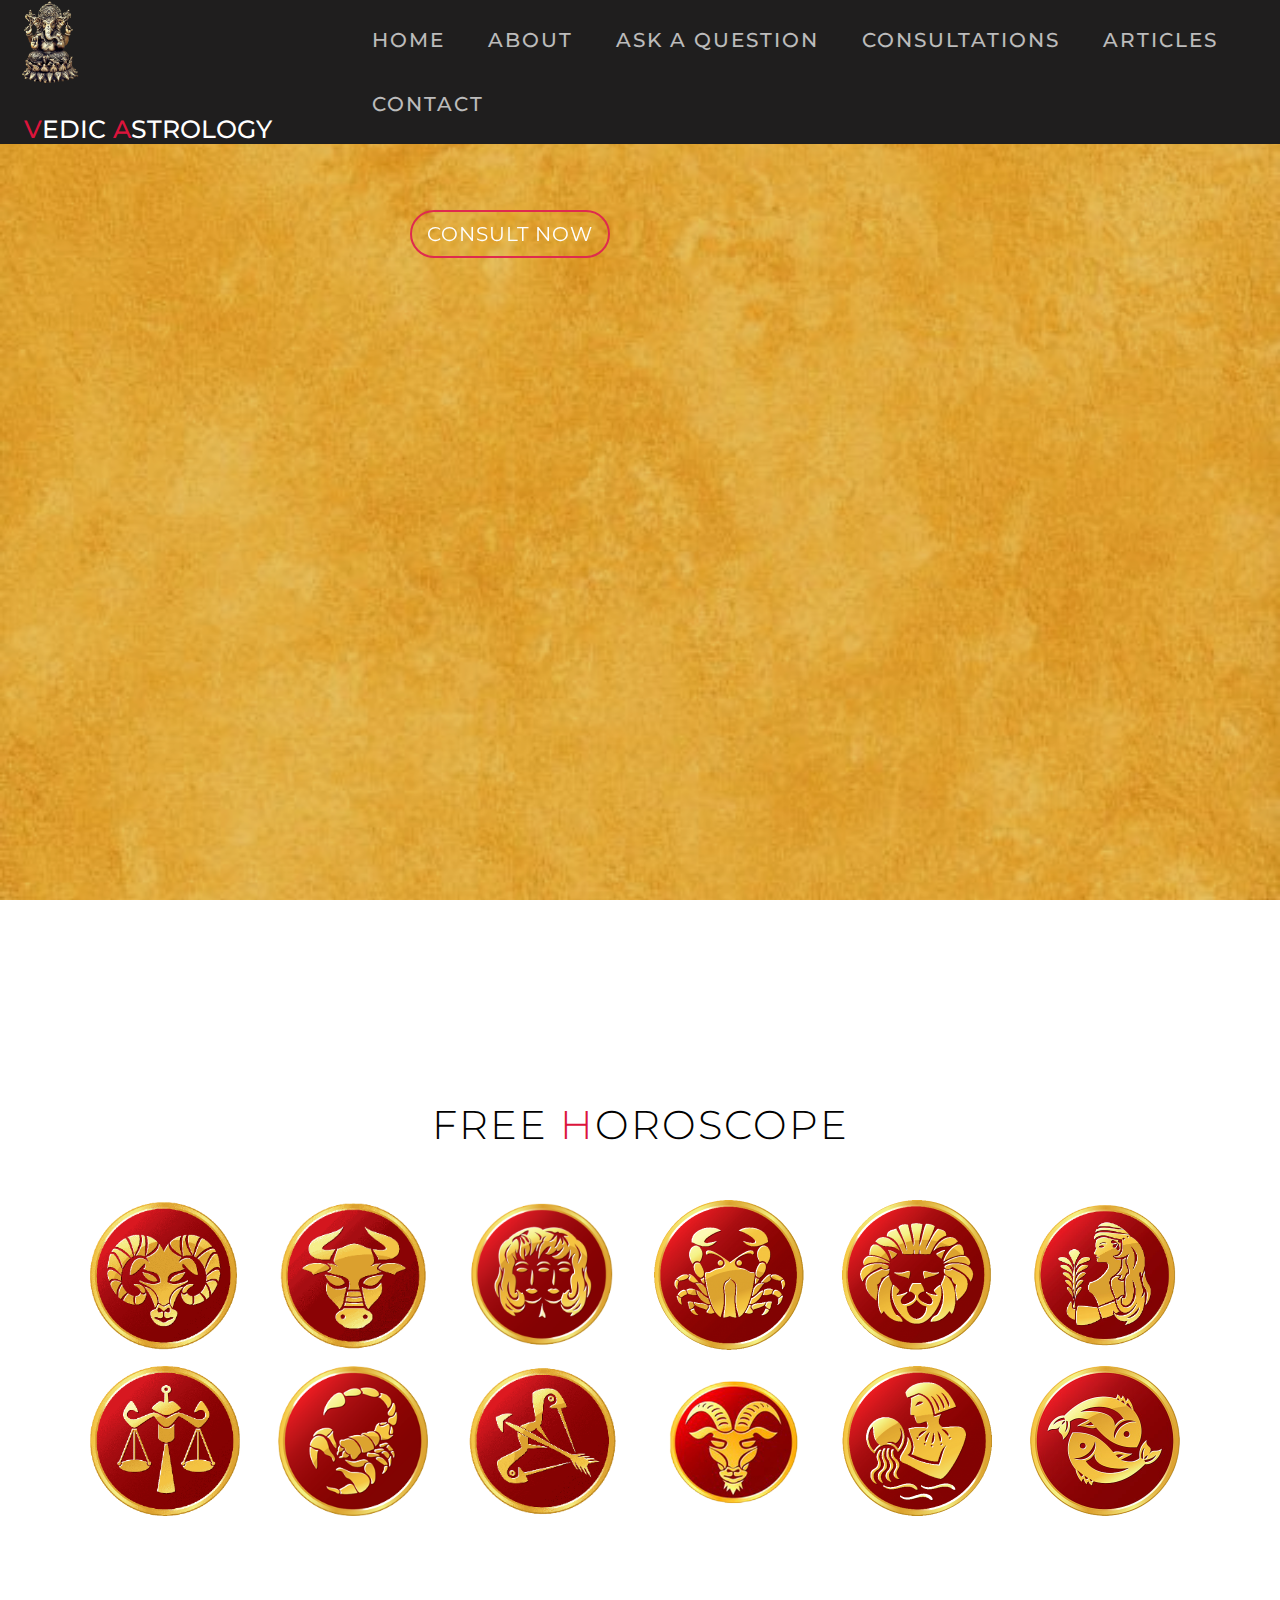
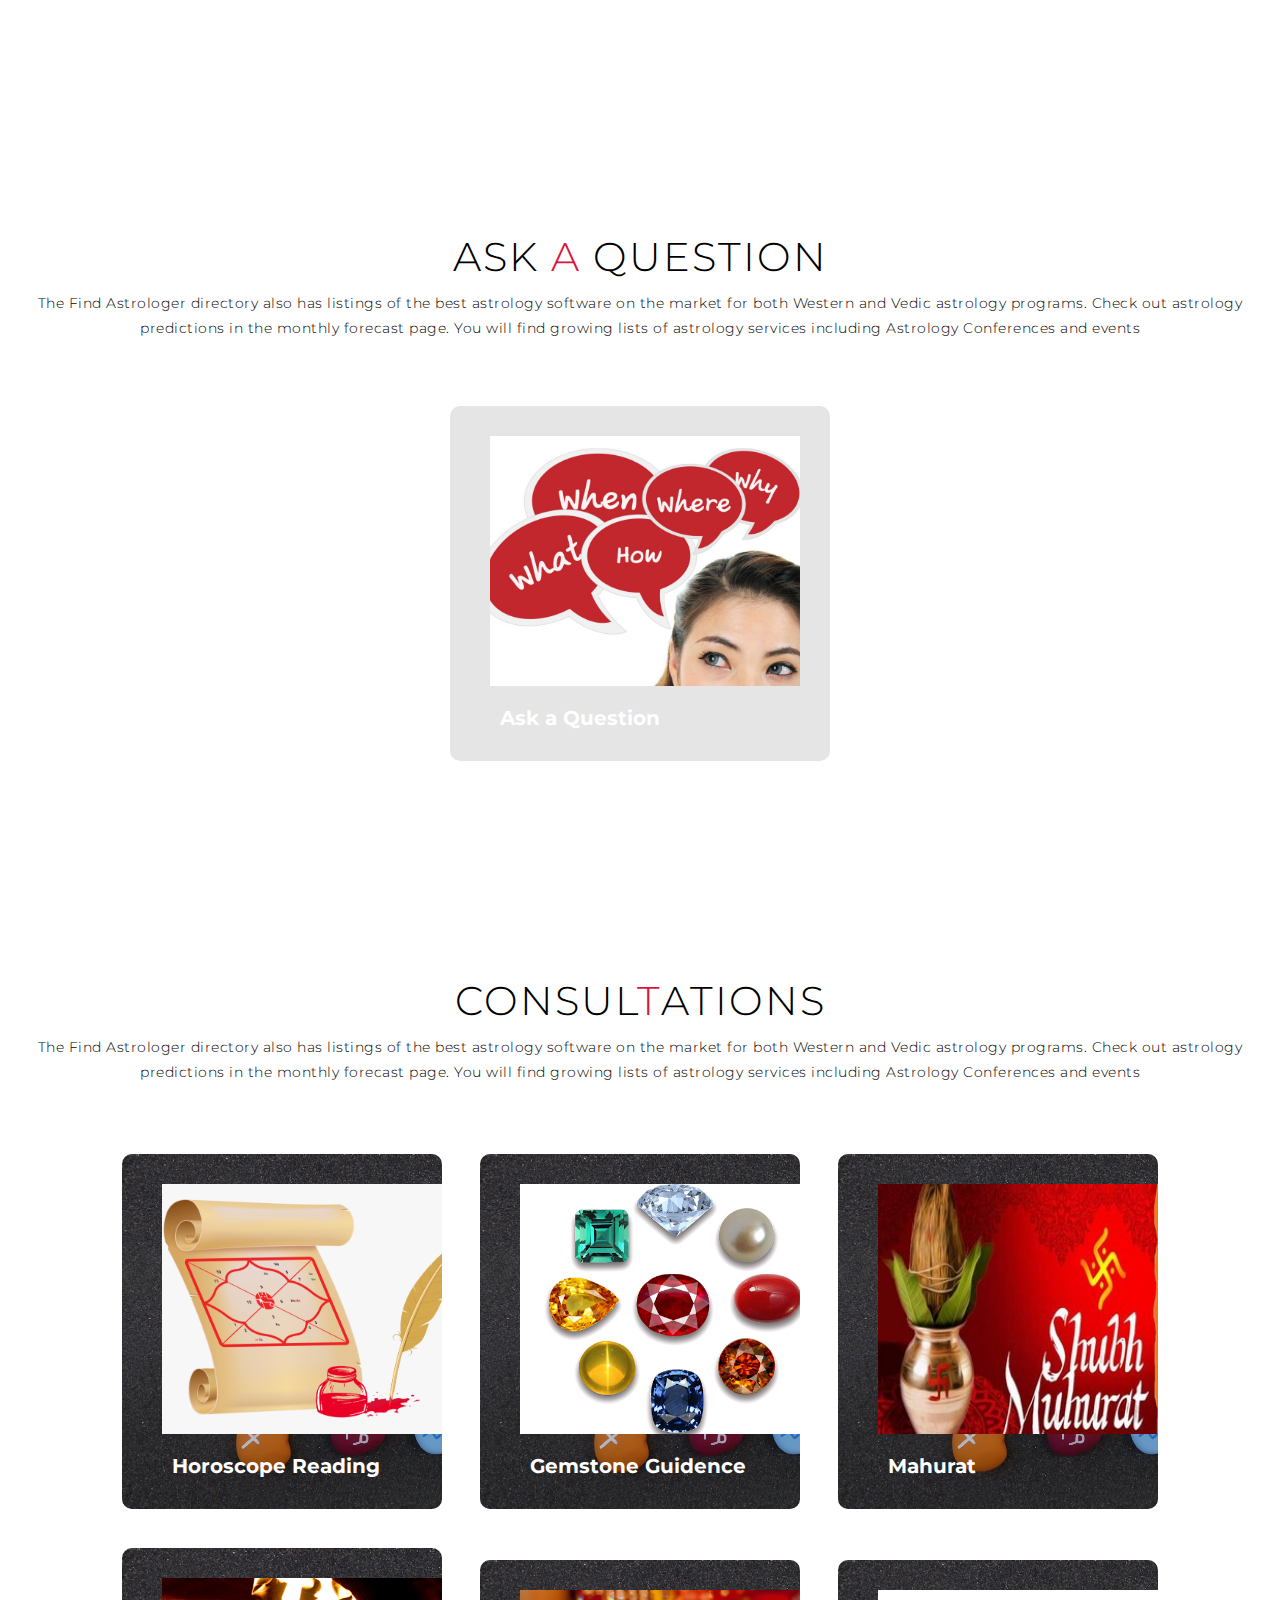
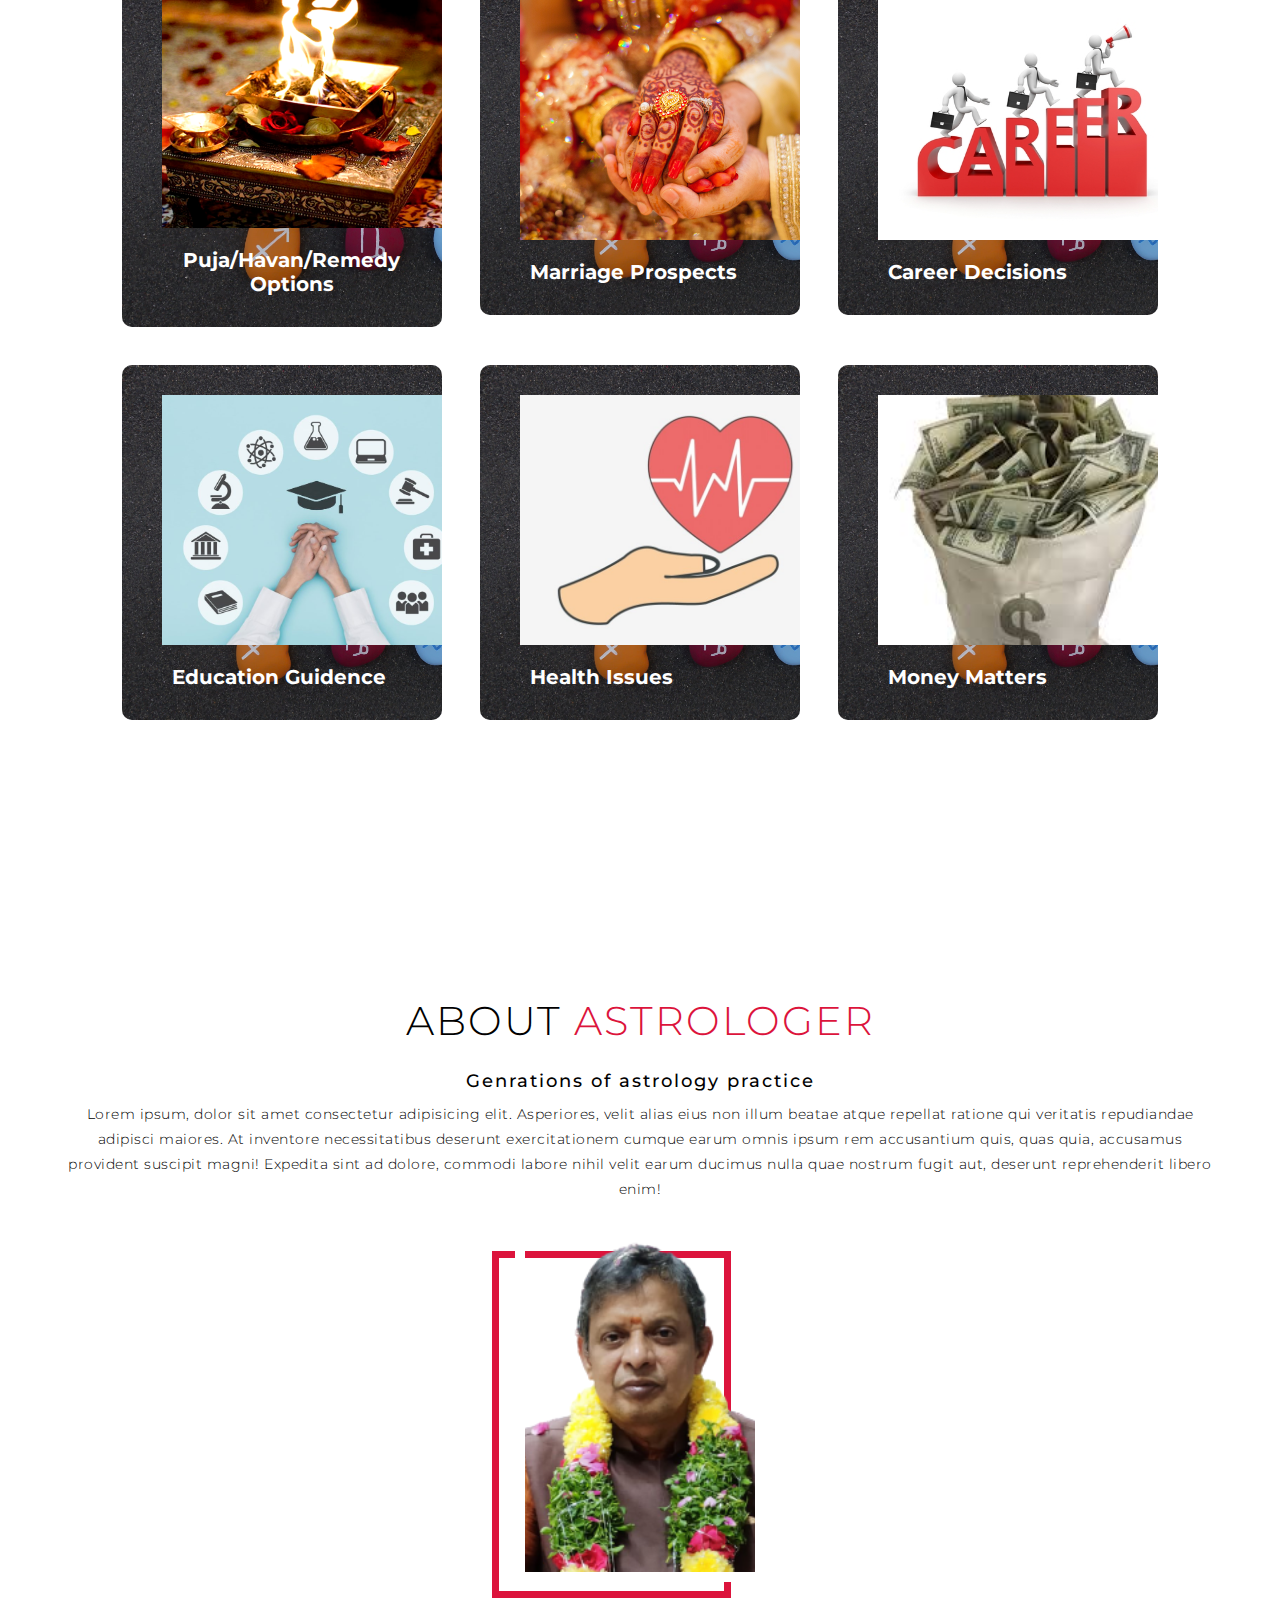
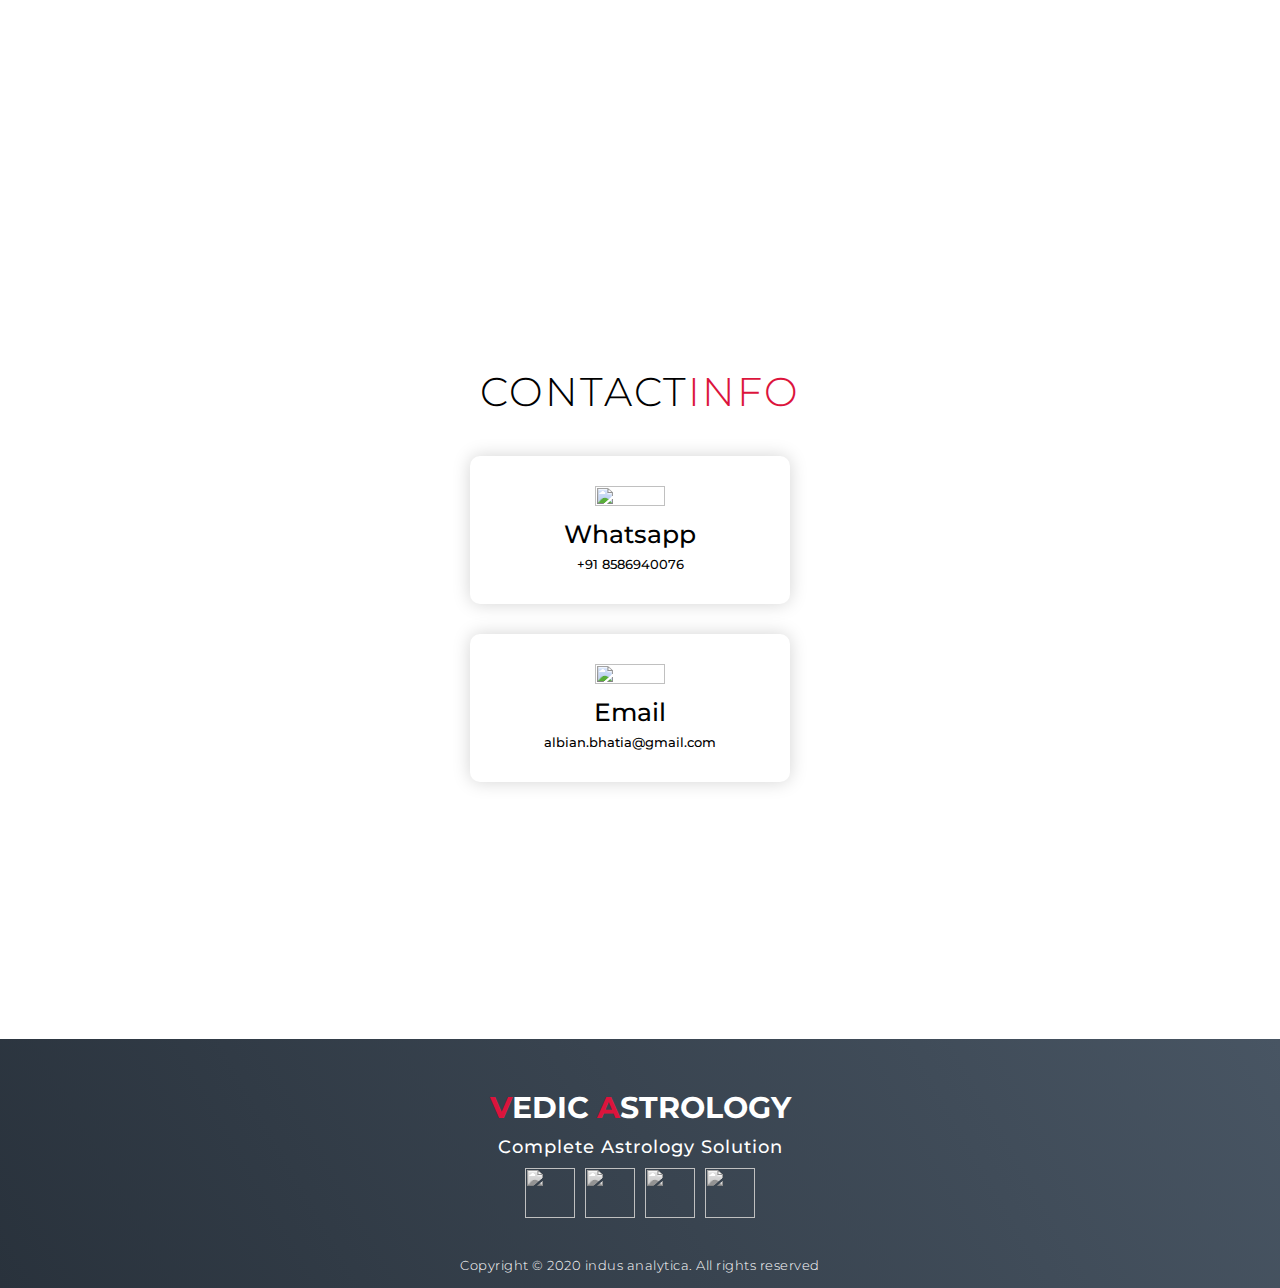
==== commit 4421852a: "day6" ====
--- a/index.html
+++ b/index.html
@@ -12,6 +12,7 @@
         <div class="class header container">
             <div class="nav-bar">
                 <div class="brand">
+                 <div class="icon"><img src="./images/ganpati_5-removebg-preview.png" ></div> 
                     <a href="#hero"><h1><span>V</span>edic <span>A</span>strology</h1></a>
                 </div>
                 <div class="nav-list">
@@ -28,21 +29,26 @@
             </div>
         </div>
     </section>
-    <!-- Header Ends -->
-   <!-- hero section  -->
-   <section id= "hero">
-       <div class="hero container">
-           <div class="hero-img"><img src="./images/ganpati_5-removebg-preview.png"></div>
-           <div>            
-               <h1>Pt.Vamana </h1>
-               <h1>Sharma</h1>
-               <h1>Astrology</h1>
-        <div class="hero-button"><a href="#services" type="button" class="cta">Services</a></div> 
-        
-           </div>
-       </div>
-   </section>
-   <!-- hero section  ends -->
+  <section id="hero">
+    <div class="hero container">
+        <div class="shloka">
+            <div class="icon"><img src="./images/header_hindi_text-removebg-preview.png" style="width:100%"></div>  
+        </div>
+        <a href="#projects" type="button" class="cta">Consult Now</a>
+        <!--    
+        <div class="blah">
+            <div class="icon"><img src="./images/circle.png" style="width:100%"></div>  
+        </div>  -->
+        <!-- 
+      <div>
+        <h1>Pt Vamana <span></span></h1>
+        <h1>Sharma <span></span></h1>
+        <h1>Astrology<span></span></h1>
+        <a href="#projects" type="button" class="cta">Services</a>
+      </div>  -->
+    </div>
+  </section>
+  <!-- End Hero Section  -->
 
     <!-- Sunsign section -->
      <section id="sunsign">
--- a/style.css
+++ b/style.css
@@ -51,6 +51,38 @@
 }
 .brand h1 span {
 	color: crimson;
+}
+.cta {
+    position:absolute;
+	display: inline-block;
+	padding: 10px 30px;
+	color: white;
+    background-color: transparent;
+    border-radius: 50px;
+	border: 2px solid crimson;
+	font-size: 2rem;
+	text-transform: uppercase;
+	letter-spacing: .1rem;
+	margin-top: 30px;
+	transition: .3s ease;
+    transition-property: background-color, color;
+}
+.cta:hover {
+	color: white;
+	background-color: crimson;
+}
+
+.shloka{
+    position:absolute;
+    height: 80%;
+    top: 77px;
+    right: 0em;
+}
+.blah{
+    position:absolute;
+    top: 300px;
+    right: 0em;
+    opacity: .4;
 }
 
 /* Header Section*/
@@ -67,12 +99,24 @@
     background: rgba(31, 30, 30, 24);
     transition: .3s ease background-color;
 }
+#header .brand{
+    flex-direction: row;
+    display: -ms-flexbox; /* IE10 */
+    display: flex;
+    -ms-flex-wrap: wrap; /* IE10 */
+    flex-wrap: wrap;
+    padding: 0 4px;
+}
 #header .brand h1{
     color: white;
-    padding-left:30px ;
-    padding-right: 100px;
-    font-size: 2rem;
+    padding-right: 50px;
+    padding-top: 3rem;
+    padding-left: 1rem;
+    font-size: 2.5rem;
     font-weight: 500;
+}
+#header .brand .icon{
+    width: 70px;
 }
 #header .brand h1 span{
 color: crimson;
@@ -90,7 +134,7 @@
     list-style: none;
     position: absolute;
     background-color: rgba(31, 30, 30, 24);
-    opacity: 0.8;
+    opacity: .7;
     width: 70vw;
     height: 100vh;
     right: 100%;
@@ -140,7 +184,7 @@
     height: 60px;
     width: 60px;
     display: inline-block;
-    border: 3px solid white;
+    border: 3px solid crimson;
     border-radius: 50%;
     position: relative;
     display: flex;
@@ -164,7 +208,7 @@
     height: 2px;
     width: 30px;
     position: relative;
-    background-color: white;
+    background-color:crimson;
     z-index: -1;
 }
 #header .hamburger .bar::after,
@@ -174,7 +218,7 @@
     height: 100%;
     width: 100%;
     left:0;
-    background-color: white;
+    background-color:crimson;
     transition: .3s ease;
     transition-property: top,bottom;
 }
@@ -190,113 +234,42 @@
 #header .hamburger.active .bar::after{
     top:0;
 }
-/* Hero Section*/
+/* Hero Section */
 #hero {
-    background-image: url(./images/servicebkg_02mustard.jpg);
-    background-size: cover;
-    background-position: top center;
-    position: relative;
+	background-image: url(./images/servicebkg_02mustard.jpg);
+	background-size: cover;
+	background-position: top center;
+	position: relative;
     z-index: 1;
-}
-
-#hero::after{
-    content:'';
+    opacity: .9;
+}
+#hero::after {
+	content: '';
+	position: absolute;
+	left: 0;
+	top: 0;
+	height: 100%;
+	width: 100%;
+	background-color: black;
+	opacity: .1;
+	z-index: -1;
+}
+#hero .hero {
+	max-width: 1200px;
+	margin: 0 auto;
+	padding: 0 50px;
+	justify-content: flex-start;
+}
+
+#hero .cta{
+
     position: absolute;
-    left: 0;
-    top: 0;
-    height: 100%;
-    width: 100%;
-    background-color: black;
-    opacity: .2;
-    z-index: -1;
-}
-#hero .hero{
-    max-width: 1200px;
-    margin: 0 auto;
-    padding: 0 50px;
-    justify-content :flex-start;
-}
-#hero .hero-img {
-    position: absolute;
-    top: 15%;
-    left: 16rem;
-    height: 400px;
-    width:260px;
-}
-#hero .img{
-    position: absolute;
-    top: 67%;
-}
-#hero h1 {
-    top: 68%;
-    display: block;
-    width: fit-content;
-    font-size: 4rem;
-    position: absolute;
-    color:transparent;
-    animation: text_reveal .5s ease forwards;
-    animation-delay: 0 .5s;
-    left:40%;
-
-}
-#hero h1:nth-child(1){
-animation-delay: 1s;
-}
-#hero h1:nth-child(2){
-animation-delay: 1s; 
-top: 73%;
-}
-#hero h1:nth-child(3){
-    animation: text_reveal_astro .5s ease forwards;
-    animation-delay: 1.5s; 
-    top: 78%;
-    }
-#hero h1 span {
-    position: absolute;
-    top:0;
-    left:0;
-    height:100%;
-    width: 0;
-    background-color:transparent;
-    animation: text_reveal_box 1s ease;
-    animation-delay: 1s;
-}
-
-#hero h1:nth-child(1) span{
-    animation: delay 1s; 
-}
-#hero h1:nth-child(2) span{
-    animation: delay 1s; 
-}
-#hero h1:nth-child(3) span{
-    animation: delay 1s; 
-}
-#hero .hero-button{
-    position: absolute;
-    top: 80%;
-    left: 40%;
-    display: inline-block;
-    padding: 10px 20px;
-    color:beige;
-    background-color:transparent;
-    border: 2px solid beige;
-    font-size: 2rem;
-    text-transform: uppercase;
-    letter-spacing: .1rem;
-    margin-top: 30px;
-    transition: .3s ease;
-    transition-property:  background-color,color;
-    font-weight: 500;
-}
-#hero .hero-button:hover{
-    color: white;
-    background-color:  rgb(218, 212, 134);
-}
-#hero .hero-button .cta{
-    color:crimson; 
-}
-
-/* End Hero Section*/
+    min-height: 1px;
+    padding-left: 15px;
+    padding-right: 15px;
+    top: 20%;
+    left: 32%;
+}
 
 /*  SunSign Section*/
 
@@ -342,6 +315,7 @@
     width:75px;
     height:75px;
     margin: 8px;
+
   }
 
   
@@ -394,7 +368,7 @@
     flex-direction: column;
     padding: 30px;
     border-radius: 10px;
-    background-image: url(./images/servicebkg_02mustard.jpg);
+    background-image: url(./images/grey_background.jpg);
     background-size: cover;
     margin: 15px -1%;
     position: relative;
@@ -489,7 +463,7 @@
     flex-direction: column;
     padding: 30px;
     border-radius: 10px;
-    background-image: url(./images/servicebkg_02mustard.jpg);
+    background-image: url(./images/background.jpg);
     background-size: cover;
     margin: 10px 5%;
     position: relative;
@@ -685,25 +659,26 @@
         transform: scale(1.4);
     }
 }
-@keyframes text_reveal_box{
-    50%{
-        width: 100%;
-        left:0;
-    }
-    100%{
-        width: 0;
-        left:100%; 
-    }
-}
-@keyframes text_reveal{
-    100%{
-        color: beige ;
-    }
-}
-@keyframes text_reveal_astro{
-    100%{
-        color:crimson ;
-    }
+@keyframes text_reveal_box {
+	50% {
+		width: 100%;
+		left: 0;
+	}
+	100% {
+		width: 0;
+		left: 100%;
+	}
+}
+@keyframes text_reveal {
+	100% {
+		color: white;
+	}
+}
+@keyframes text_reveal_name {
+	100% {
+		color: crimson;
+		font-weight: 500;
+	}
 }
 @media only screen and (min-width:768px){
   
@@ -752,13 +727,6 @@
         border: 2px solid crimson;
     }
     /*consultation End */
-    #hero .hero-img {
-    position: absolute;
-    top: 1;
-    left: 0;
-    height: 600px;
-    width:400px;
-    }
     /* About */
 	/* About Section */
 #about .about {
